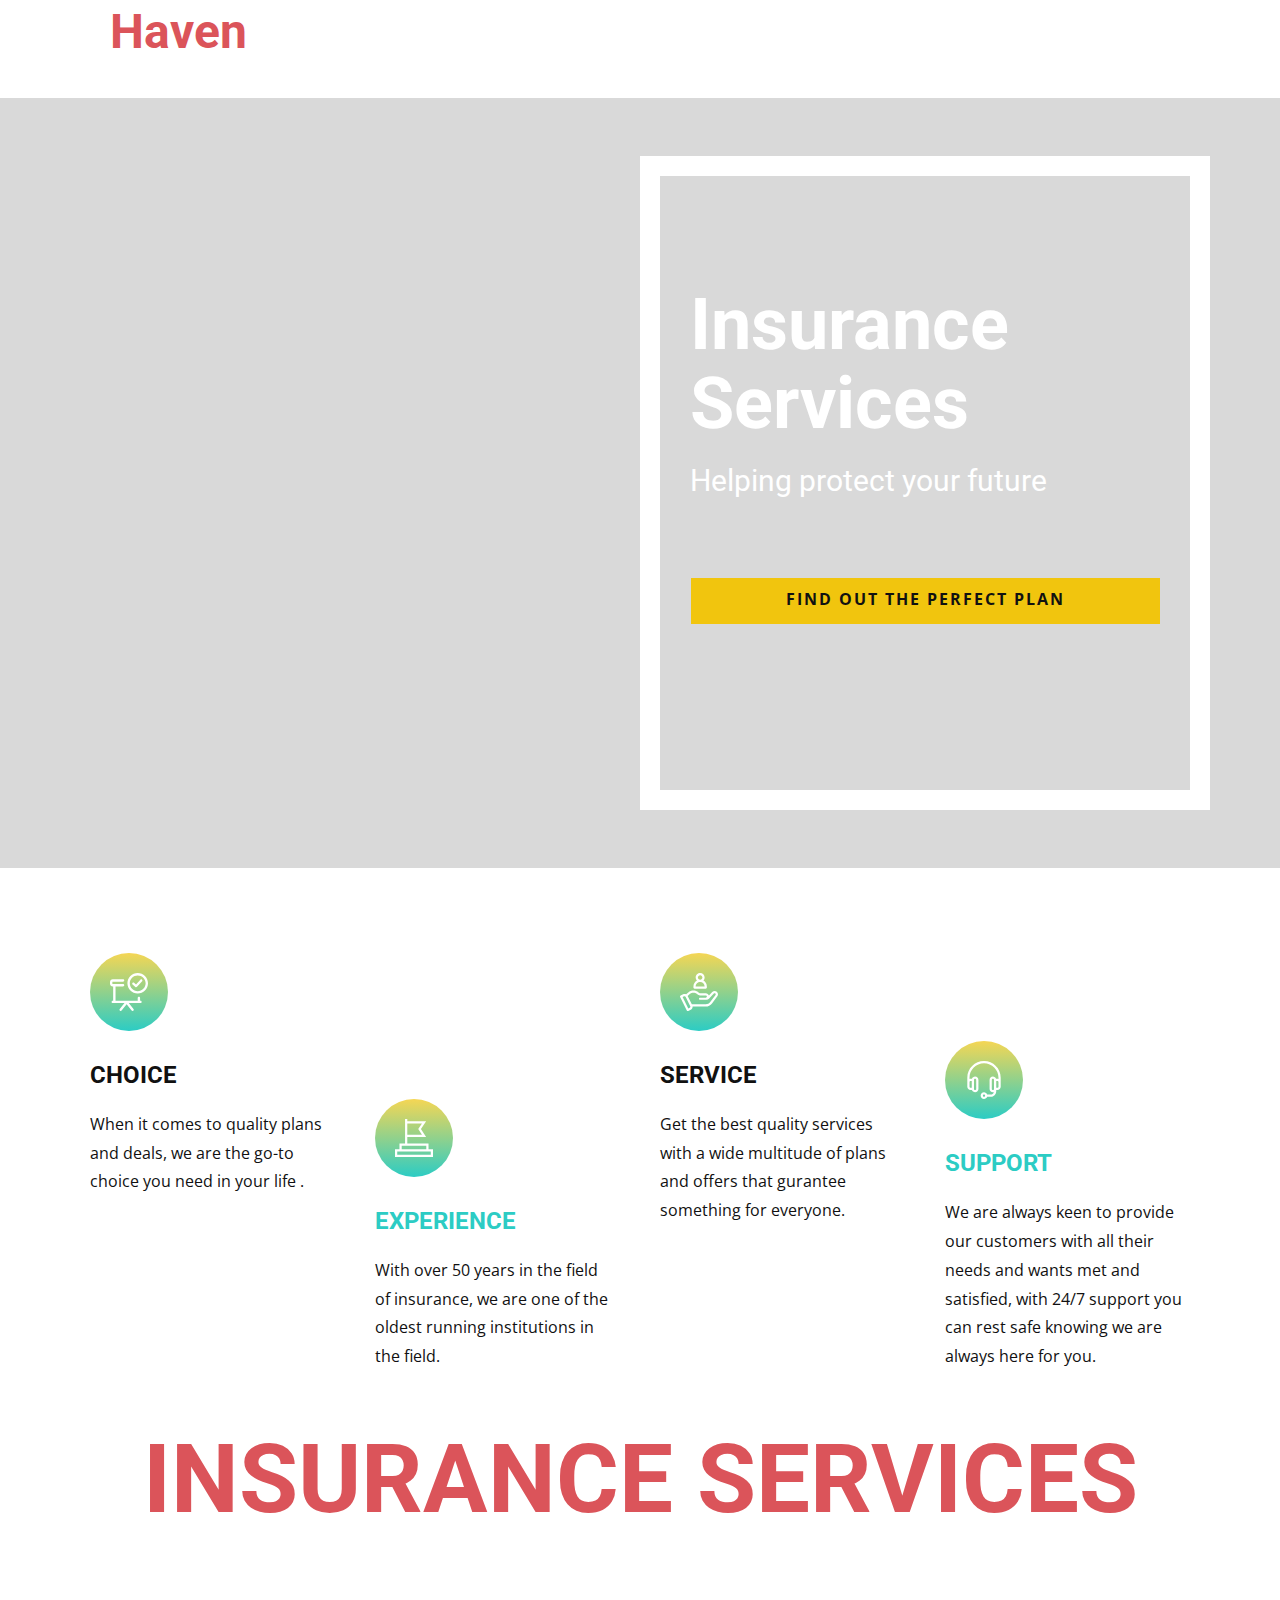
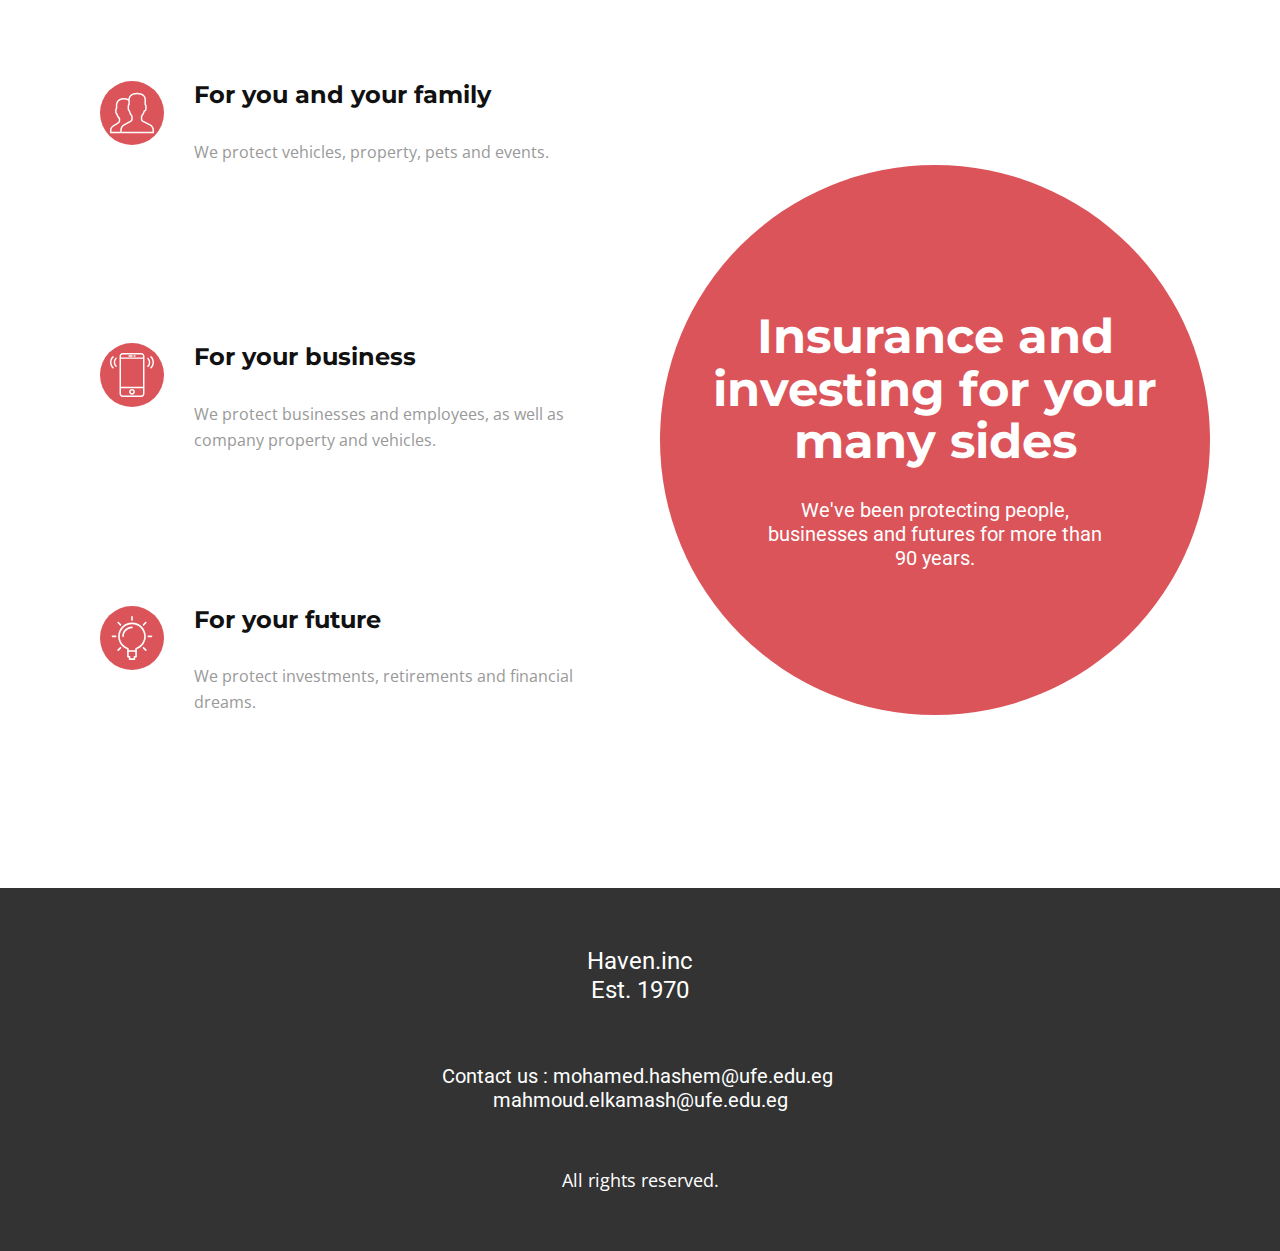
==== Home.html @ 9ac9e23a "Add files via upload" ====
<!DOCTYPE html>
<html style="font-size: 16px;">
  <head>
    <meta name="viewport" content="width=device-width, initial-scale=1.0">
    <meta charset="utf-8">
    <meta name="keywords" content="Insurance Services, Insurance Services, Insurance and investing for your many sides">
    <meta name="description" content="">
    <meta name="page_type" content="np-template-header-footer-from-plugin">
    <title>Home</title>
    <link rel="stylesheet" href="nicepage.css" media="screen">
<link rel="stylesheet" href="Home.css" media="screen">
    <script class="u-script" type="text/javascript" src="jquery.js" defer=""></script>
    <script class="u-script" type="text/javascript" src="nicepage.js" defer=""></script>
    <meta name="generator" content="Nicepage 3.14.0, nicepage.com">
    <link id="u-theme-google-font" rel="stylesheet" href="https://fonts.googleapis.com/css?family=Roboto:100,100i,300,300i,400,400i,500,500i,700,700i,900,900i|Open+Sans:300,300i,400,400i,600,600i,700,700i,800,800i">
    <link id="u-page-google-font" rel="stylesheet" href="https://fonts.googleapis.com/css?family=Montserrat:100,100i,200,200i,300,300i,400,400i,500,500i,600,600i,700,700i,800,800i,900,900i">
    
    
    
    
    <script type="application/ld+json">{
		"@context": "http://schema.org",
		"@type": "Organization",
		"name": "",
		"url": "index.html"
}</script>
    <meta property="og:title" content="Home">
    <meta property="og:type" content="website">
    <meta name="theme-color" content="#478ac9">
    <link rel="canonical" href="index.html">
    <meta property="og:url" content="index.html">
  </head>
  <body class="u-body"><header class="u-clearfix u-header u-header" id="sec-f687"><div class="u-clearfix u-sheet u-sheet-1">
        <nav class="u-menu u-menu-dropdown u-offcanvas u-menu-1">
          <div class="menu-collapse" style="font-size: 1rem; letter-spacing: 0px; font-weight: 700;">
            <a class="u-button-style u-custom-border u-custom-border-color u-custom-left-right-menu-spacing u-custom-padding-bottom u-custom-text-color u-custom-top-bottom-menu-spacing u-nav-link u-text-active-palette-1-base u-text-hover-palette-2-base" href="#">
              <svg><use xmlns:xlink="http://www.w3.org/1999/xlink" xlink:href="#menu-hamburger"></use></svg>
              <svg version="1.1" xmlns="http://www.w3.org/2000/svg" xmlns:xlink="http://www.w3.org/1999/xlink"><defs><symbol id="menu-hamburger" viewBox="0 0 16 16" style="width: 16px; height: 16px;"><rect y="1" width="16" height="2"></rect><rect y="7" width="16" height="2"></rect><rect y="13" width="16" height="2"></rect>
</symbol>
</defs></svg>
            </a>
          </div>
          <div class="u-custom-menu u-nav-container">
            <ul class="u-nav u-spacing-20 u-unstyled u-nav-1"><li class="u-nav-item"><a class="u-button-style u-nav-link u-text-active-palette-1-base u-text-grey-90 u-text-hover-palette-2-base" href="Home.html" style="padding: 10px;">Home</a>
</li></ul>
          </div>
          <div class="u-custom-menu u-nav-container-collapse">
            <div class="u-black u-container-style u-inner-container-layout u-opacity u-opacity-95 u-sidenav">
              <div class="u-sidenav-overflow">
                <div class="u-menu-close"></div>
                <ul class="u-align-center u-nav u-popupmenu-items u-unstyled u-nav-2"><li class="u-nav-item"><a class="u-button-style u-nav-link" href="Home.html" style="padding: 10px;">Home</a>
</li></ul>
              </div>
            </div>
            <div class="u-black u-menu-overlay u-opacity u-opacity-70"></div>
          </div>
        </nav>
        <h1 class="u-text u-text-palette-2-base u-text-1">Haven</h1>
      </div></header>
    <section class="u-align-center-md u-align-center-sm u-align-center-xs u-align-right-lg u-align-right-xl u-clearfix u-image u-shading u-section-1" id="carousel_b13b" data-image-width="2250" data-image-height="1500">
      <div class="u-clearfix u-sheet u-valign-middle-lg u-valign-middle-md u-valign-middle-sm u-valign-middle-xl u-sheet-1">
        <div class="u-border-20 u-border-white u-container-style u-expanded-width-xs u-group u-shape-rectangle u-group-1">
          <div class="u-container-layout u-container-layout-1">
            <h2 class="u-text u-text-body-alt-color u-text-1">Insurance Services</h2>
            <h5 class="u-text u-text-2">Helping protect your future</h5>
            <a href="Home.html#carousel_4e29" data-page-id="41282753" class="u-btn u-button-style u-palette-3-base u-btn-1">find out the perfect plan</a>
          </div>
        </div>
      </div>
    </section>
    <section class="u-align-center u-clearfix u-white u-section-2" id="carousel_25c2">
      <div class="u-clearfix u-sheet u-valign-middle-sm u-valign-middle-xs u-valign-top-lg u-valign-top-md u-sheet-1">
        <div class="u-clearfix u-expanded-width u-gutter-0 u-layout-wrap u-layout-wrap-1">
          <div class="u-gutter-0 u-layout">
            <div class="u-layout-row">
              <div class="u-align-left u-container-style u-layout-cell u-shape-rectangle u-size-15 u-size-30-md u-layout-cell-1">
                <div class="u-container-layout u-valign-top u-container-layout-1"><span class="u-gradient u-icon u-icon-circle u-spacing-20 u-icon-1"><svg class="u-svg-link" preserveAspectRatio="xMidYMin slice" viewBox="0 0 24 24" style=""><use xmlns:xlink="http://www.w3.org/1999/xlink" xlink:href="#svg-8c16"></use></svg><svg class="u-svg-content" viewBox="0 0 24 24" id="svg-8c16"><g><path d="m17.5 13c-3.584 0-6.5-2.916-6.5-6.5s2.916-6.5 6.5-6.5 6.5 2.916 6.5 6.5-2.916 6.5-6.5 6.5zm0-11.5c-2.757 0-5 2.243-5 5s2.243 5 5 5 5-2.243 5-5-2.243-5-5-5z"></path>
</g><g><path d="m16.5 9c-.173 0-.347-.06-.488-.181l-1.75-1.5c-.314-.27-.351-.743-.081-1.058.269-.314.742-.352 1.058-.081l1.203 1.031 2.758-2.971c.282-.304.756-.321 1.06-.04.304.282.321.757.04 1.06l-3.25 3.5c-.148.159-.349.24-.55.24z"></path>
</g><g><path d="m8.25 8.5h-6.5c-.965 0-1.75-.785-1.75-1.75v-1c0-.965.785-1.75 1.75-1.75h6.5c.414 0 .75.336.75.75s-.336.75-.75.75h-6.5c-.136 0-.25.114-.25.25v1c0 .136.114.25.25.25h6.5c.414 0 .75.336.75.75s-.336.75-.75.75z"></path>
</g><g><path d="m19.25 19h-17.5c-.414 0-.75-.336-.75-.75s.336-.75.75-.75h17.5c.414 0 .75.336.75.75s-.336.75-.75.75z"></path>
</g><g><path d="m14.25 24c-.222 0-.441-.098-.589-.285l-3.161-4.005-3.161 4.004c-.258.325-.729.381-1.054.124s-.38-.729-.124-1.054l3.75-4.75c.285-.36.893-.36 1.178 0l3.75 4.75c.256.325.201.797-.124 1.054-.138.109-.302.162-.465.162z"></path>
</g><g><path d="m2.75 19c-.414 0-.75-.336-.75-.75v-10.5c0-.414.336-.75.75-.75s.75.336.75.75v10.5c0 .414-.336.75-.75.75z"></path>
</g><g><path d="m18.25 19c-.414 0-.75-.336-.75-.75v-2.5c0-.414.336-.75.75-.75s.75.336.75.75v2.5c0 .414-.336.75-.75.75z"></path>
</g></svg></span>
                  <h3 class="u-text u-text-1">Choice</h3>
                  <p class="u-text u-text-2">When it comes to quality plans and deals, we are the go-to choice you need in your life<span style="font-weight: 700;">
                      <span style="font-weight: 400;"></span>
                    </span>.
                  </p>
                </div>
              </div>
              <div class="u-align-left u-container-style u-layout-cell u-shape-rectangle u-size-15 u-size-30-md u-layout-cell-2">
                <div class="u-container-layout u-valign-bottom-lg u-valign-bottom-md u-valign-bottom-xl u-valign-middle-sm u-valign-middle-xs u-container-layout-2"><span class="u-gradient u-icon u-icon-circle u-spacing-20 u-icon-2"><svg class="u-svg-link" preserveAspectRatio="xMidYMin slice" viewBox="0 0 510 510" style=""><use xmlns:xlink="http://www.w3.org/1999/xlink" xlink:href="#svg-8a8c"></use></svg><svg class="u-svg-content" viewBox="0 0 510 510" id="svg-8a8c"><path d="m450 405v-75h-285v-90h253.027l-70-105 70-105h-253.027v-30h-30v30 210 90h-75v75h-60v105h510v-105zm-88.027-345-50 75 50 75h-196.973v-150zm-271.973 300h330v45h-330zm390 120h-450v-45h30 390 30z"></path></svg></span>
                  <h3 class="u-text u-text-palette-4-base u-text-3">Experience</h3>
                  <p class="u-text u-text-4">With over 50 years in the field of insurance, we are one of the oldest running institutions in the field.&nbsp;</p>
                </div>
              </div>
              <div class="u-align-left u-container-style u-layout-cell u-shape-rectangle u-size-15 u-size-30-md u-layout-cell-3">
                <div class="u-container-layout u-valign-bottom-md u-valign-middle-sm u-valign-middle-xs u-valign-top-lg u-valign-top-xl u-container-layout-3"><span class="u-gradient u-icon u-icon-circle u-spacing-20 u-icon-3"><svg class="u-svg-link" preserveAspectRatio="xMidYMin slice" viewBox="0 0 512 512" style=""><use xmlns:xlink="http://www.w3.org/1999/xlink" xlink:href="#svg-f054"></use></svg><svg class="u-svg-content" viewBox="0 0 512 512" x="0px" y="0px" id="svg-f054" style="enable-background:new 0 0 512 512;"><g><g><path d="M495.984,252.588c-17.119-14.109-44.177-15.319-61.936,3.74l-44.087,47.327c-5.7-18.319-22.809-31.658-42.977-31.658    h-78.675c-5.97,0-7.969-2.28-18.339-10.269c-39.538-34.468-98.924-34.358-138.342,0.33l-28.918,25.458    c-12.999-6.88-28.178-7.05-41.248-0.52L8.294,303.575c-7.41,3.71-10.409,12.719-6.71,20.129l89.995,179.989    c3.71,7.41,12.719,10.409,20.129,6.71l33.168-16.589c16.349-8.169,25.448-24.849,24.858-41.827h177.249    c32.868,0,64.276-15.699,83.995-41.997l72.006-96.014C516.953,295.366,514.743,268.077,495.984,252.588z M131.456,466.985    l-19.749,9.879L35.122,323.704l19.759-9.879c7.41-3.7,16.409-0.71,20.119,6.71l63.166,126.332    C141.866,454.276,138.866,463.275,131.456,466.985z M478.985,295.976L406.98,391.99c-14.089,18.789-36.518,29.998-59.996,29.998    H159.265l-56.207-112.423l28.388-24.988c28.248-24.849,70.846-24.849,99.094,0c16.639,14.649,26.988,17.419,37.768,17.419h78.675    c8.27,0,14.999,6.73,14.999,14.999s-6.73,14.999-14.999,14.999h-76.605c-8.28,0-14.999,6.72-14.999,14.999    s6.72,14.999,14.999,14.999h86.655c12.449,0,24.449-5.22,32.928-14.329l66.036-70.886c6.04-6.48,15.299-5.94,20.979-0.97    C482.915,281.006,483.556,289.896,478.985,295.976z"></path>
</g>
</g><g><g><path d="M315.385,102.367c10.269-10.769,16.599-25.328,16.599-41.358c0-33.018-26.678-60.996-59.996-60.996    c-33.068,0-60.996,27.928-60.996,60.996c0,15.539,6.09,30.208,17.149,41.478c-27.428,15.379-47.147,44.897-47.147,79.515v14.999    c0,8.279,6.72,14.999,14.999,14.999h150.991c8.279,0,14.999-6.72,14.999-14.999v-14.999    C361.982,148.064,343.315,118.086,315.385,102.367z M271.988,30.012c16.259,0,29.998,14.199,29.998,30.998    c0,16.539-13.459,29.998-29.998,29.998c-16.799,0-30.998-13.739-30.998-29.998C240.99,44.501,255.479,30.012,271.988,30.012z     M210.992,182.002c0-33.068,27.928-60.996,60.996-60.996c33.078,0,59.996,27.358,59.996,60.996H210.992z"></path>
</g>
</g></svg></span>
                  <h3 class="u-text u-text-5">Service</h3>
                  <p class="u-text u-text-6">Get the best quality services with a wide multitude of plans and offers that gurantee something for everyone.</p>
                </div>
              </div>
              <div class="u-align-left u-container-style u-layout-cell u-shape-rectangle u-size-15 u-size-30-md u-layout-cell-4">
                <div class="u-container-layout u-valign-bottom-lg u-valign-bottom-xl u-valign-middle-sm u-valign-middle-xs u-valign-top-md u-container-layout-4"><span class="u-gradient u-icon u-icon-circle u-spacing-20 u-icon-4"><svg class="u-svg-link" preserveAspectRatio="xMidYMin slice" viewBox="0 0 512 512" style=""><use xmlns:xlink="http://www.w3.org/1999/xlink" xlink:href="#svg-d463"></use></svg><svg class="u-svg-content" viewBox="0 0 512 512" x="0px" y="0px" id="svg-d463" style="enable-background:new 0 0 512 512;"><g><g><path d="M256,0C131.935,0,31,100.935,31,225c0,13.749,0,120.108,0,122c0,24.813,20.187,45,45,45h17.58    c6.192,17.458,22.865,30,42.42,30c24.813,0,45-20.187,45-45V255c0-24.813-20.187-45-45-45c-19.555,0-36.228,12.542-42.42,30H76    c-5.259,0-10.305,0.915-15,2.58V225c0-107.523,87.477-195,195-195s195,87.477,195,195v17.58c-4.695-1.665-9.741-2.58-15-2.58    h-17.58c-6.192-17.458-22.865-30-42.42-30c-24.813,0-45,20.187-45,45v122c0,24.813,20.187,45,45,45    c4.541,0,8.925-0.682,13.061-1.939C383.45,438.523,366.272,452,346,452h-47.58c-6.192-17.458-22.865-30-42.42-30    c-24.813,0-45,20.187-45,45s20.187,45,45,45c19.555,0,36.228-12.542,42.42-30H346c41.355,0,75-33.645,75-75v-15h15    c24.813,0,45-20.187,45-45c0-1.864,0-108.262,0-122C481,100.935,380.065,0,256,0z M121,255c0-8.271,6.729-15,15-15s15,6.729,15,15    v122c0,8.271-6.729,15-15,15s-15-6.729-15-15V255z M76,270h15v92H76c-8.271,0-15-6.729-15-15v-62C61,276.729,67.729,270,76,270z     M256,482c-8.271,0-15-6.729-15-15s6.729-15,15-15s15,6.729,15,15S264.271,482,256,482z M391,377c0,8.271-6.729,15-15,15    s-15-6.729-15-15V255c0-8.271,6.729-15,15-15s15,6.729,15,15V377z M451,347c0,8.271-6.729,15-15,15h-15v-92h15    c8.271,0,15,6.729,15,15V347z"></path>
</g>
</g></svg></span>
                  <h3 class="u-text u-text-palette-4-base u-text-7">Support</h3>
                  <p class="u-text u-text-8">We are always keen to provide our customers with all their needs and wants met and satisfied, with 24/7 support you can rest safe knowing we are always here for you.</p>
                </div>
              </div>
            </div>
          </div>
        </div>
        <h1 class="u-align-left-sm u-align-left-xs u-text u-text-palette-2-base u-text-9">Insurance Services</h1>
      </div>
    </section>
    <section class="u-align-center-md u-align-center-sm u-align-center-xl u-align-center-xs u-align-left-lg u-clearfix u-section-3" id="carousel_4e29">
      <div class="u-clearfix u-sheet u-sheet-1">
        <div class="u-list u-list-1">
          <div class="u-repeater u-repeater-1">
            <div class="u-align-left u-container-style u-list-item u-repeater-item">
              <div class="u-container-layout u-similar-container u-container-layout-1"><span class="u-icon u-icon-circle u-palette-2-base u-spacing-10 u-icon-1"><svg class="u-svg-link" preserveAspectRatio="xMidYMin slice" viewBox="0 0 60 60" style=""><use xmlns:xlink="http://www.w3.org/1999/xlink" xlink:href="#svg-6a51"></use></svg><svg class="u-svg-content" viewBox="0 0 60 60" x="0px" y="0px" id="svg-6a51" style="enable-background:new 0 0 60 60;"><path d="M55.014,45.389l-9.553-4.776C44.56,40.162,44,39.256,44,38.248v-3.381c0.229-0.28,0.47-0.599,0.719-0.951
	c1.239-1.75,2.232-3.698,2.954-5.799C49.084,27.47,50,26.075,50,24.5v-4c0-0.963-0.36-1.896-1-2.625v-5.319
	c0.056-0.55,0.276-3.824-2.092-6.525C44.854,3.688,41.521,2.5,37,2.5s-7.854,1.188-9.908,3.53c-1.435,1.637-1.918,3.481-2.064,4.805
	C23.314,9.949,21.294,9.5,19,9.5c-10.389,0-10.994,8.855-11,9v4.579c-0.648,0.706-1,1.521-1,2.33v3.454
	c0,1.079,0.483,2.085,1.311,2.765c0.825,3.11,2.854,5.46,3.644,6.285v2.743c0,0.787-0.428,1.509-1.171,1.915l-6.653,4.173
	C1.583,48.134,0,50.801,0,53.703V57.5h14h2h44v-4.043C60,50.019,58.089,46.927,55.014,45.389z M14,53.262V55.5H2v-1.797
	c0-2.17,1.184-4.164,3.141-5.233l6.652-4.173c1.333-0.727,2.161-2.121,2.161-3.641v-3.591l-0.318-0.297
	c-0.026-0.024-2.683-2.534-3.468-5.955l-0.091-0.396l-0.342-0.22C9.275,29.899,9,29.4,9,28.863v-3.454
	c0-0.36,0.245-0.788,0.671-1.174L10,23.938l-0.002-5.38C10.016,18.271,10.537,11.5,19,11.5c2.393,0,4.408,0.553,6,1.644v4.731
	c-0.64,0.729-1,1.662-1,2.625v4c0,0.304,0.035,0.603,0.101,0.893c0.027,0.116,0.081,0.222,0.118,0.334
	c0.055,0.168,0.099,0.341,0.176,0.5c0.001,0.002,0.002,0.003,0.003,0.005c0.256,0.528,0.629,1,1.099,1.377
	c0.005,0.019,0.011,0.036,0.016,0.054c0.06,0.229,0.123,0.457,0.191,0.68l0.081,0.261c0.014,0.046,0.031,0.093,0.046,0.139
	c0.035,0.108,0.069,0.215,0.105,0.321c0.06,0.175,0.123,0.356,0.196,0.553c0.031,0.082,0.065,0.156,0.097,0.237
	c0.082,0.209,0.164,0.411,0.25,0.611c0.021,0.048,0.039,0.1,0.06,0.147l0.056,0.126c0.026,0.058,0.053,0.11,0.079,0.167
	c0.098,0.214,0.194,0.421,0.294,0.621c0.016,0.032,0.031,0.067,0.047,0.099c0.063,0.125,0.126,0.243,0.189,0.363
	c0.108,0.206,0.214,0.4,0.32,0.588c0.052,0.092,0.103,0.182,0.154,0.269c0.144,0.246,0.281,0.472,0.414,0.682
	c0.029,0.045,0.057,0.092,0.085,0.135c0.242,0.375,0.452,0.679,0.626,0.916c0.046,0.063,0.086,0.117,0.125,0.17
	c0.022,0.029,0.052,0.071,0.071,0.097v3.309c0,0.968-0.528,1.856-1.377,2.32l-2.646,1.443l-0.461-0.041l-0.188,0.395l-5.626,3.069
	C15.801,46.924,14,49.958,14,53.262z M58,55.5H16v-2.238c0-2.571,1.402-4.934,3.659-6.164l8.921-4.866
	C30.073,41.417,31,39.854,31,38.155v-4.018v-0.001l-0.194-0.232l-0.038-0.045c-0.002-0.003-0.064-0.078-0.165-0.21
	c-0.006-0.008-0.012-0.016-0.019-0.024c-0.053-0.069-0.115-0.152-0.186-0.251c-0.001-0.002-0.002-0.003-0.003-0.005
	c-0.149-0.207-0.336-0.476-0.544-0.8c-0.005-0.007-0.009-0.015-0.014-0.022c-0.098-0.153-0.202-0.32-0.308-0.497
	c-0.008-0.013-0.016-0.026-0.024-0.04c-0.226-0.379-0.466-0.808-0.705-1.283c0,0-0.001-0.001-0.001-0.002
	c-0.127-0.255-0.254-0.523-0.378-0.802l0,0c-0.017-0.039-0.035-0.077-0.052-0.116h0c-0.055-0.125-0.11-0.256-0.166-0.391
	c-0.02-0.049-0.04-0.1-0.06-0.15c-0.052-0.131-0.105-0.263-0.161-0.414c-0.102-0.272-0.198-0.556-0.29-0.849l-0.055-0.178
	c-0.006-0.02-0.013-0.04-0.019-0.061c-0.094-0.316-0.184-0.639-0.26-0.971l-0.091-0.396l-0.341-0.22
	C26.346,25.803,26,25.176,26,24.5v-4c0-0.561,0.238-1.084,0.67-1.475L27,18.728V12.5v-0.354l-0.027-0.021
	c-0.034-0.722,0.009-2.935,1.623-4.776C30.253,5.458,33.081,4.5,37,4.5c3.905,0,6.727,0.951,8.386,2.828
	c1.947,2.201,1.625,5.017,1.623,5.041L47,18.728l0.33,0.298C47.762,19.416,48,19.939,48,20.5v4c0,0.873-0.572,1.637-1.422,1.899
	l-0.498,0.153l-0.16,0.495c-0.669,2.081-1.622,4.003-2.834,5.713c-0.297,0.421-0.586,0.794-0.837,1.079L42,34.123v4.125
	c0,1.77,0.983,3.361,2.566,4.153l9.553,4.776C56.513,48.374,58,50.78,58,53.457V55.5z"></path></svg></span>
                <h5 class="u-custom-font u-font-montserrat u-text u-text-1">For you and your family</h5>
                <p class="u-text u-text-grey-40 u-text-2">We protect vehicles, property, pets and events.<br>
                </p>
              </div>
            </div>
            <div class="u-align-left u-container-style u-list-item u-repeater-item">
              <div class="u-container-layout u-similar-container u-container-layout-2"><span class="u-icon u-icon-circle u-palette-2-base u-spacing-10 u-icon-2"><svg class="u-svg-link" preserveAspectRatio="xMidYMin slice" viewBox="0 0 60 60" style=""><use xmlns:xlink="http://www.w3.org/1999/xlink" xlink:href="#svg-c8a6"></use></svg><svg class="u-svg-content" viewBox="0 0 60 60" x="0px" y="0px" id="svg-c8a6" style="enable-background:new 0 0 60 60;"><g><path d="M42.595,0H17.405C14.977,0,13,1.977,13,4.405v51.189C13,58.023,14.977,60,17.405,60h25.189C45.023,60,47,58.023,47,55.595
		V4.405C47,1.977,45.023,0,42.595,0z M15,8h30v38H15V8z M17.405,2h25.189C43.921,2,45,3.079,45,4.405V6H15V4.405
		C15,3.079,16.079,2,17.405,2z M42.595,58H17.405C16.079,58,15,56.921,15,55.595V48h30v7.595C45,56.921,43.921,58,42.595,58z"></path><path d="M30,49c-2.206,0-4,1.794-4,4s1.794,4,4,4s4-1.794,4-4S32.206,49,30,49z M30,55c-1.103,0-2-0.897-2-2s0.897-2,2-2
		s2,0.897,2,2S31.103,55,30,55z"></path><path d="M26,5h4c0.553,0,1-0.447,1-1s-0.447-1-1-1h-4c-0.553,0-1,0.447-1,1S25.447,5,26,5z"></path><path d="M33,5h1c0.553,0,1-0.447,1-1s-0.447-1-1-1h-1c-0.553,0-1,0.447-1,1S32.447,5,33,5z"></path><path d="M56.612,4.569c-0.391-0.391-1.023-0.391-1.414,0s-0.391,1.023,0,1.414c3.736,3.736,3.736,9.815,0,13.552
		c-0.391,0.391-0.391,1.023,0,1.414c0.195,0.195,0.451,0.293,0.707,0.293s0.512-0.098,0.707-0.293
		C61.128,16.434,61.128,9.085,56.612,4.569z"></path><path d="M52.401,6.845c-0.391-0.391-1.023-0.391-1.414,0s-0.391,1.023,0,1.414c1.237,1.237,1.918,2.885,1.918,4.639
		s-0.681,3.401-1.918,4.638c-0.391,0.391-0.391,1.023,0,1.414c0.195,0.195,0.451,0.293,0.707,0.293s0.512-0.098,0.707-0.293
		c1.615-1.614,2.504-3.764,2.504-6.052S54.017,8.459,52.401,6.845z"></path><path d="M4.802,5.983c0.391-0.391,0.391-1.023,0-1.414s-1.023-0.391-1.414,0c-4.516,4.516-4.516,11.864,0,16.38
		c0.195,0.195,0.451,0.293,0.707,0.293s0.512-0.098,0.707-0.293c0.391-0.391,0.391-1.023,0-1.414
		C1.065,15.799,1.065,9.72,4.802,5.983z"></path><path d="M9.013,6.569c-0.391-0.391-1.023-0.391-1.414,0c-1.615,1.614-2.504,3.764-2.504,6.052s0.889,4.438,2.504,6.053
		c0.195,0.195,0.451,0.293,0.707,0.293s0.512-0.098,0.707-0.293c0.391-0.391,0.391-1.023,0-1.414
		c-1.237-1.237-1.918-2.885-1.918-4.639S7.775,9.22,9.013,7.983C9.403,7.593,9.403,6.96,9.013,6.569z"></path>
</g></svg></span>
                <h5 class="u-custom-font u-font-montserrat u-text u-text-3">For your business</h5>
                <p class="u-text u-text-grey-40 u-text-4">We protect businesses and employees, as well as company property and vehicles.</p>
              </div>
            </div>
            <div class="u-align-left u-container-style u-list-item u-repeater-item">
              <div class="u-container-layout u-similar-container u-container-layout-3"><span class="u-icon u-icon-circle u-palette-2-base u-spacing-10 u-icon-3"><svg class="u-svg-link" preserveAspectRatio="xMidYMin slice" viewBox="0 0 54 54" style=""><use xmlns:xlink="http://www.w3.org/1999/xlink" xlink:href="#svg-fd51"></use></svg><svg class="u-svg-content" viewBox="0 0 54 54" x="0px" y="0px" id="svg-fd51" style="enable-background:new 0 0 54 54;"><g><path d="M27,8c-9.374,0-17,7.626-17,17c0,7.112,4.391,13.412,11,15.9V50c0,0.553,0.447,1,1,1h1v2c0,0.553,0.447,1,1,1h6
		c0.553,0,1-0.447,1-1v-2h1c0.553,0,1-0.447,1-1v-9.1c6.609-2.488,11-8.788,11-15.9C44,15.626,36.374,8,27,8z M30,49
		c-0.553,0-1,0.447-1,1v2h-4v-2c0-0.553-0.447-1-1-1h-1v-5h8v5H30z M31.688,39.242C31.277,39.377,31,39.761,31,40.192V42h-8v-1.808
		c0-0.432-0.277-0.815-0.688-0.95C16.145,37.214,12,31.49,12,25c0-8.271,6.729-15,15-15s15,6.729,15,15
		C42,31.49,37.855,37.214,31.688,39.242z"></path><path d="M27,6c0.553,0,1-0.447,1-1V1c0-0.553-0.447-1-1-1s-1,0.447-1,1v4C26,5.553,26.447,6,27,6z"></path><path d="M51,24h-4c-0.553,0-1,0.447-1,1s0.447,1,1,1h4c0.553,0,1-0.447,1-1S51.553,24,51,24z"></path><path d="M7,24H3c-0.553,0-1,0.447-1,1s0.447,1,1,1h4c0.553,0,1-0.447,1-1S7.553,24,7,24z"></path><path d="M43.264,7.322l-2.828,2.828c-0.391,0.391-0.391,1.023,0,1.414c0.195,0.195,0.451,0.293,0.707,0.293
		s0.512-0.098,0.707-0.293l2.828-2.828c0.391-0.391,0.391-1.023,0-1.414S43.654,6.932,43.264,7.322z"></path><path d="M12.15,38.436l-2.828,2.828c-0.391,0.391-0.391,1.023,0,1.414c0.195,0.195,0.451,0.293,0.707,0.293
		s0.512-0.098,0.707-0.293l2.828-2.828c0.391-0.391,0.391-1.023,0-1.414S12.541,38.045,12.15,38.436z"></path><path d="M41.85,38.436c-0.391-0.391-1.023-0.391-1.414,0s-0.391,1.023,0,1.414l2.828,2.828c0.195,0.195,0.451,0.293,0.707,0.293
		s0.512-0.098,0.707-0.293c0.391-0.391,0.391-1.023,0-1.414L41.85,38.436z"></path><path d="M12.15,11.564c0.195,0.195,0.451,0.293,0.707,0.293s0.512-0.098,0.707-0.293c0.391-0.391,0.391-1.023,0-1.414l-2.828-2.828
		c-0.391-0.391-1.023-0.391-1.414,0s-0.391,1.023,0,1.414L12.15,11.564z"></path><path d="M27,13c-6.617,0-12,5.383-12,12c0,0.553,0.447,1,1,1s1-0.447,1-1c0-5.514,4.486-10,10-10c0.553,0,1-0.447,1-1
		S27.553,13,27,13z"></path>
</g></svg></span>
                <h5 class="u-custom-font u-font-montserrat u-text u-text-5">For your future</h5>
                <p class="u-text u-text-grey-40 u-text-6">We protect investments, retirements and financial dreams.</p>
              </div>
            </div>
          </div>
        </div>
        <div class="u-align-center u-container-style u-group u-palette-2-base u-shape-circle u-group-1">
          <div class="u-container-layout u-valign-middle u-container-layout-4">
            <h2 class="u-custom-font u-font-montserrat u-text u-text-7">Insurance and investing for your many sides</h2>
            <h5 class="u-text u-text-8">We've been protecting people, businesses and futures for more than 90 years.</h5>
          </div>
        </div>
      </div>
    </section>
    
    
    <footer class="u-align-center u-clearfix u-footer u-grey-80 u-footer" id="sec-20e0"><div class="u-clearfix u-sheet u-sheet-1">
        <h4 class="u-text u-text-1">Haven.inc<br>Est. 1970
        </h4>
        <h5 class="u-text u-text-2">Contact us : mohamed.hashem@ufe.edu.eg&nbsp; mahmoud.elkamash@ufe.edu.eg</h5>
        <p class="u-small-text u-text u-text-variant u-text-3">All rights reserved.</p>
      </div></footer>
    <section class="u-backlink u-clearfix u-grey-80"> 
    </section>
  </body>
</html>
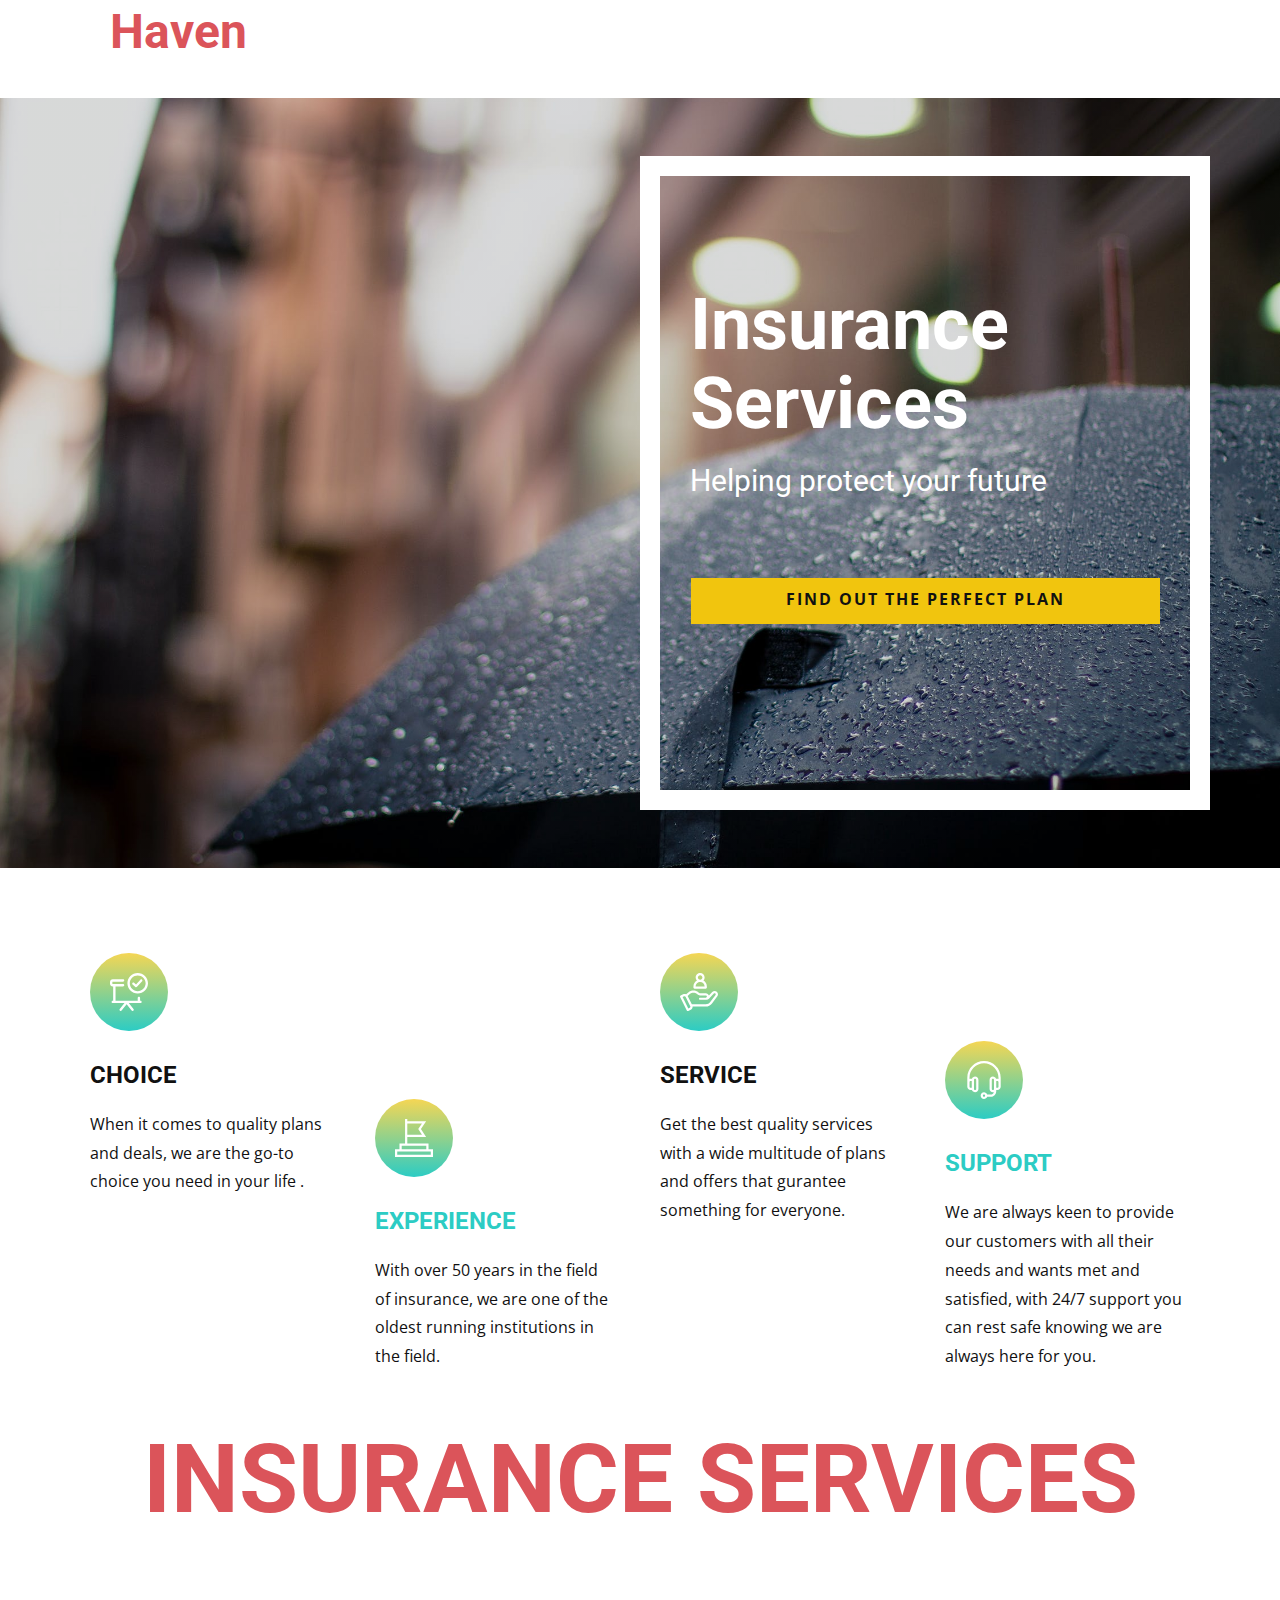
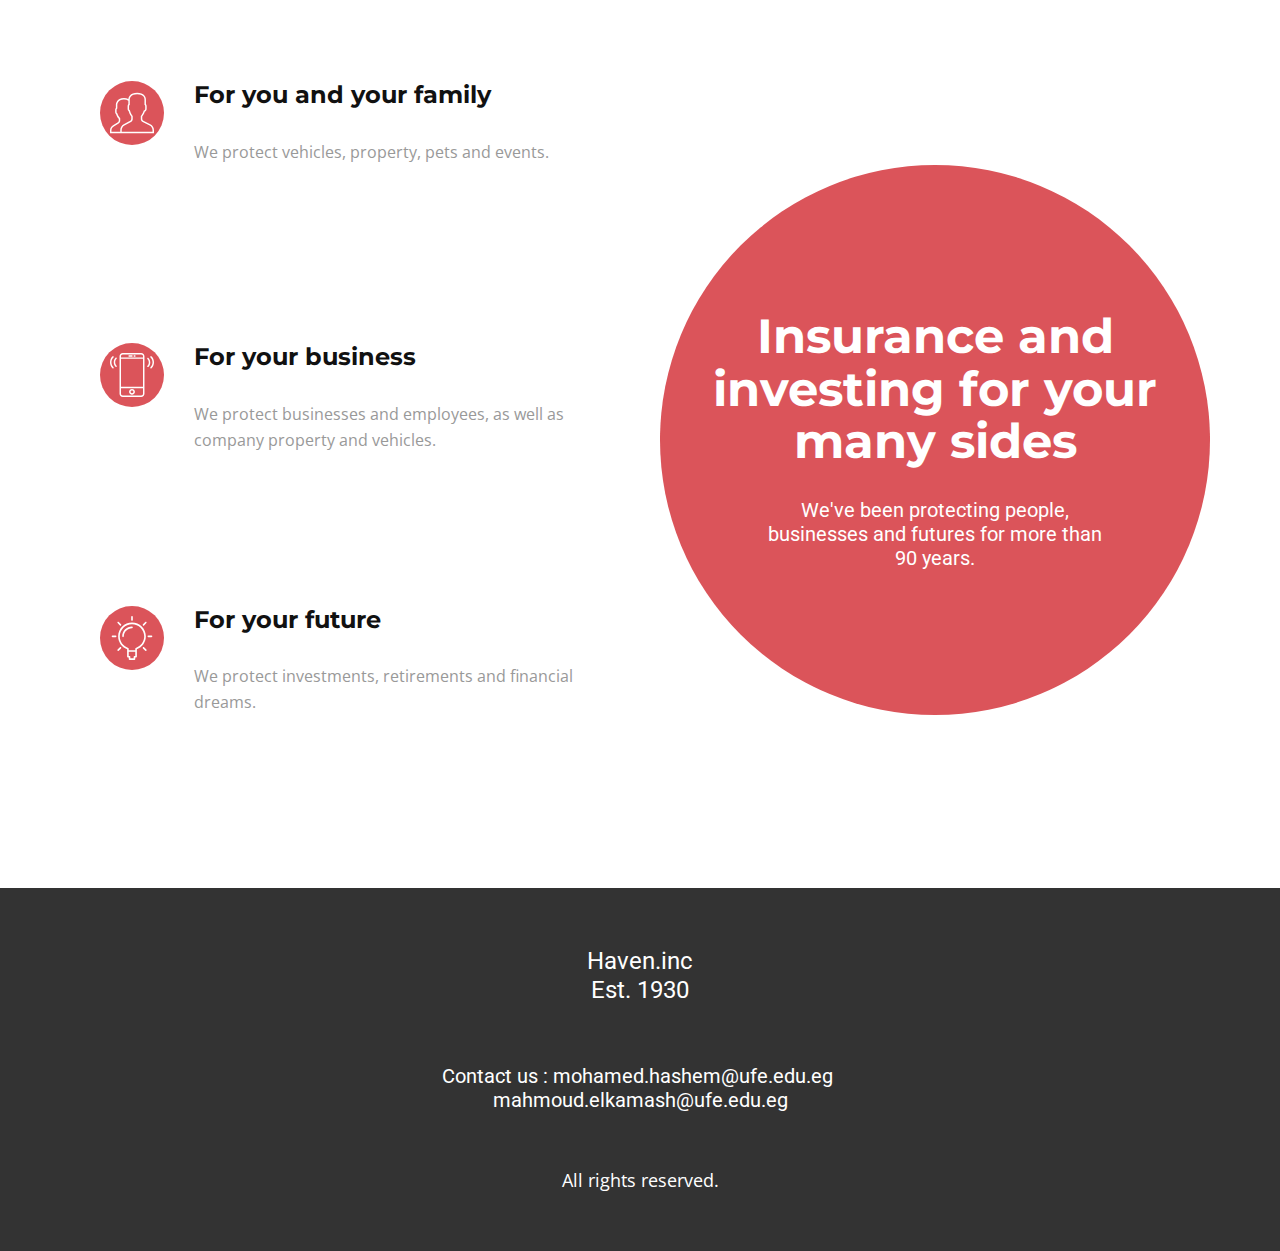
==== commit f2464299: "Update Home.html" ====
--- a/Home.html
+++ b/Home.html
@@ -207,7 +207,7 @@
     
     
     <footer class="u-align-center u-clearfix u-footer u-grey-80 u-footer" id="sec-20e0"><div class="u-clearfix u-sheet u-sheet-1">
-        <h4 class="u-text u-text-1">Haven.inc<br>Est. 1970
+        <h4 class="u-text u-text-1">Haven.inc<br>Est. 1930
         </h4>
         <h5 class="u-text u-text-2">Contact us : mohamed.hashem@ufe.edu.eg&nbsp; mahmoud.elkamash@ufe.edu.eg</h5>
         <p class="u-small-text u-text u-text-variant u-text-3">All rights reserved.</p>
@@ -215,4 +215,4 @@
     <section class="u-backlink u-clearfix u-grey-80"> 
     </section>
   </body>
-</html>+</html>
--- a/Home.css
+++ b/Home.css
@@ -1,5 +1,7 @@
+
+
 .u-section-1 {
-  background-image: linear-gradient(0deg, rgba(0,0,0,0.15), rgba(0,0,0,0.15)), url("images/pexels-photo.jpeg");
+  background-image: linear-gradient(0deg, rgba(0,0,0,0.15), rgba(0,0,0,0.15)), url("pexels-photo.jpeg");
   background-position: 50% 50%;
 }
 
@@ -627,4 +629,4 @@
   .u-section-3 .u-text-8 {
     width: 320px;
   }
-}+}
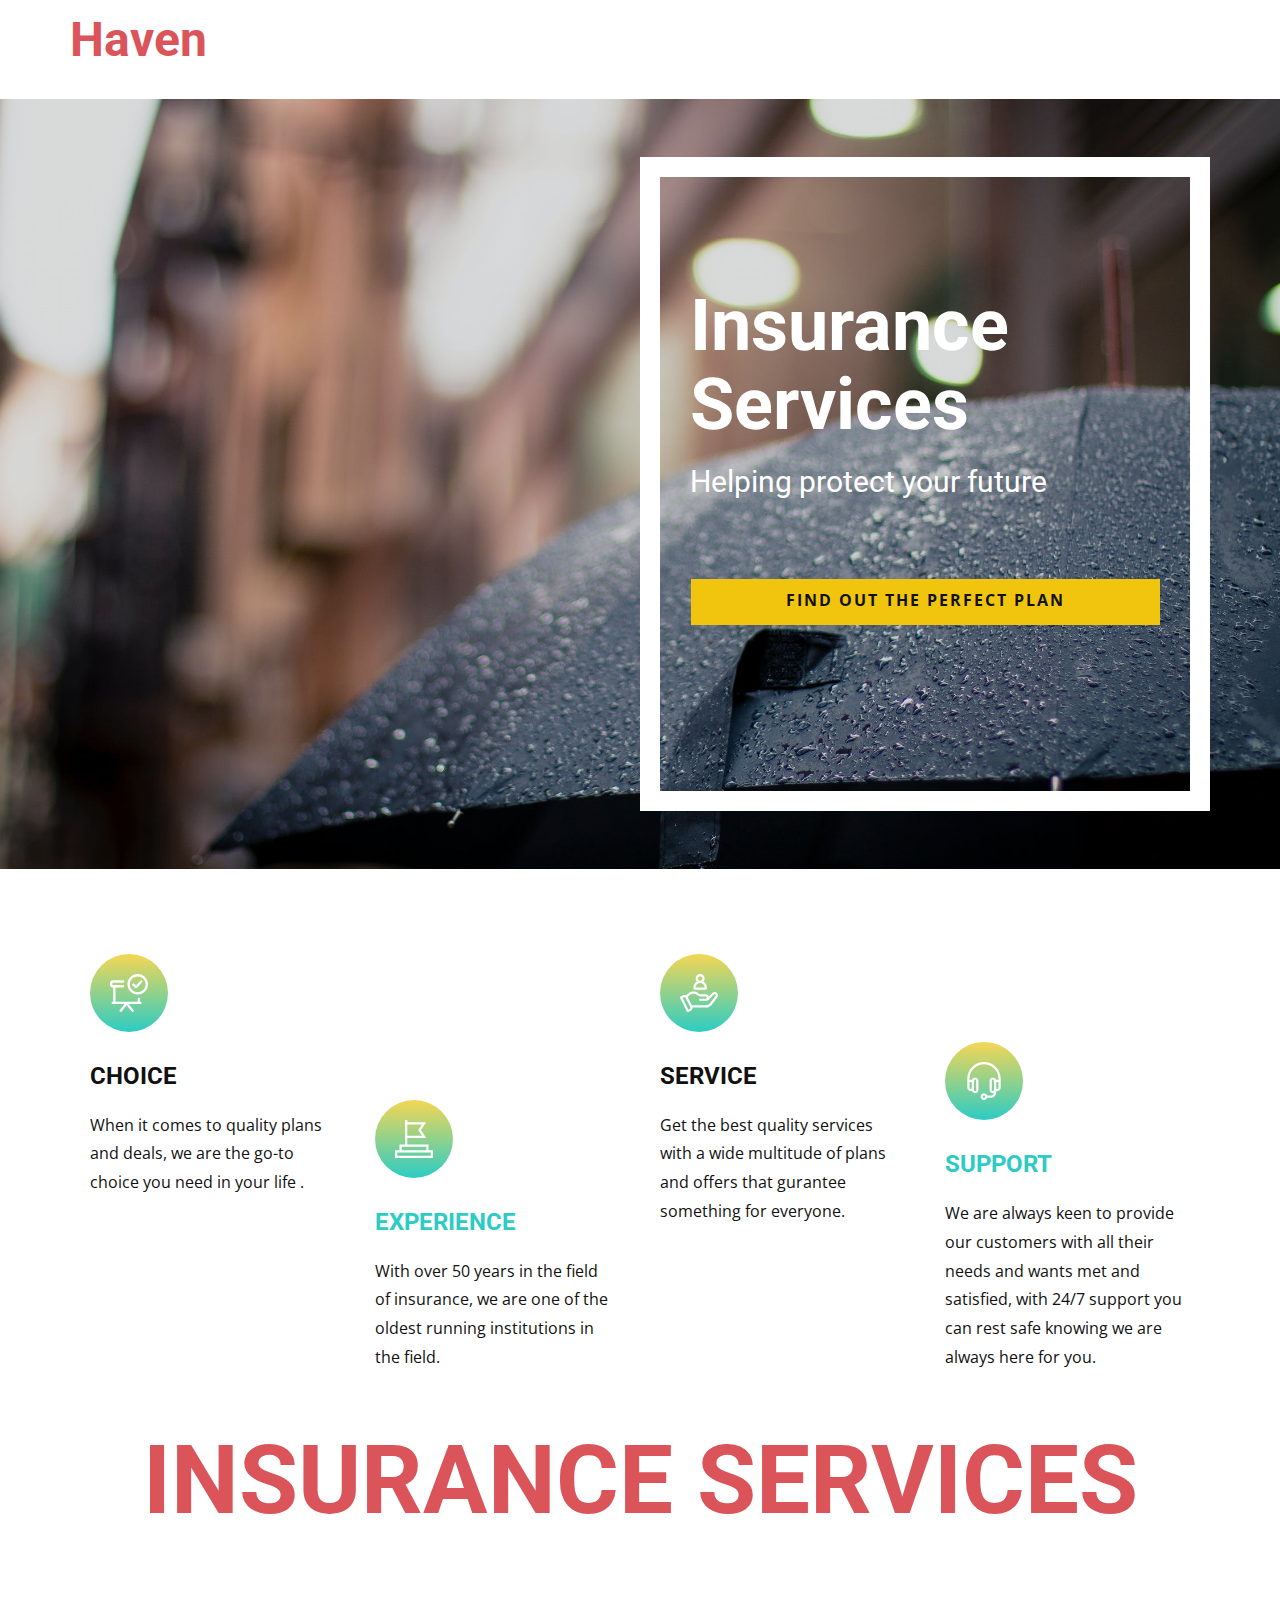
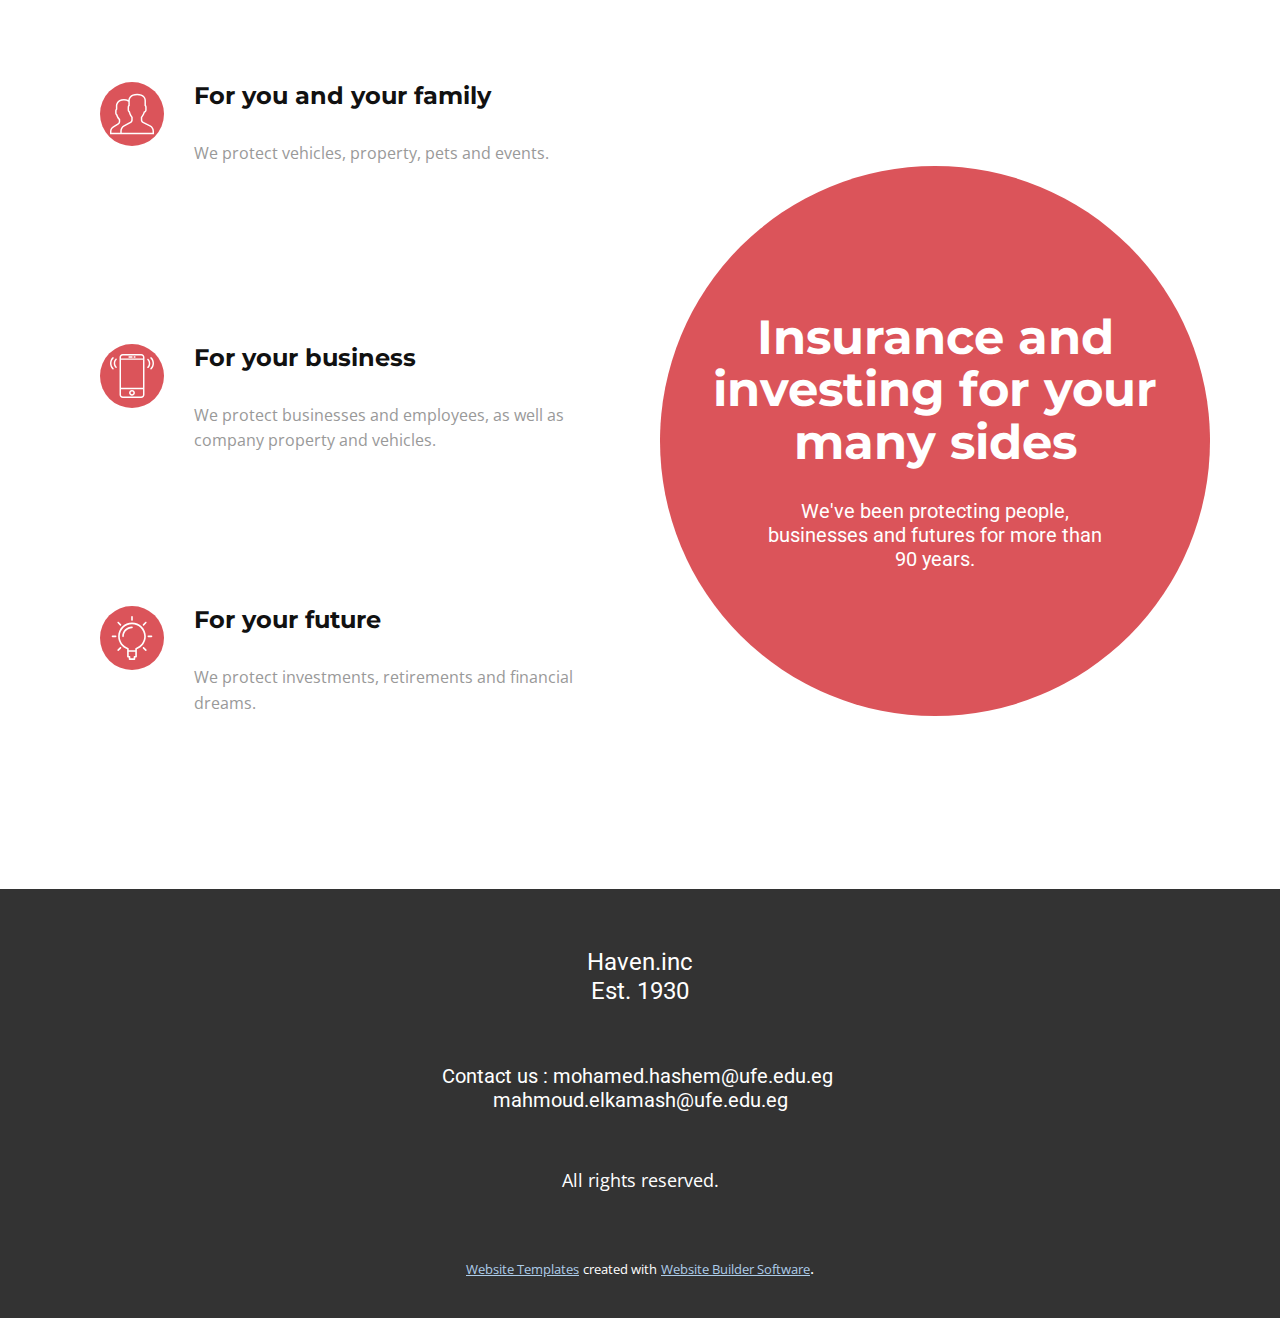
==== commit eab8441e: "Add files via upload" ====
--- a/Home.html
+++ b/Home.html
@@ -11,7 +11,7 @@
 <link rel="stylesheet" href="Home.css" media="screen">
     <script class="u-script" type="text/javascript" src="jquery.js" defer=""></script>
     <script class="u-script" type="text/javascript" src="nicepage.js" defer=""></script>
-    <meta name="generator" content="Nicepage 3.14.0, nicepage.com">
+    <meta name="generator" content="Nicepage 3.16.1, nicepage.com">
     <link id="u-theme-google-font" rel="stylesheet" href="https://fonts.googleapis.com/css?family=Roboto:100,100i,300,300i,400,400i,500,500i,700,700i,900,900i|Open+Sans:300,300i,400,400i,600,600i,700,700i,800,800i">
     <link id="u-page-google-font" rel="stylesheet" href="https://fonts.googleapis.com/css?family=Montserrat:100,100i,200,200i,300,300i,400,400i,500,500i,600,600i,700,700i,800,800i,900,900i">
     
@@ -33,7 +33,7 @@
   <body class="u-body"><header class="u-clearfix u-header u-header" id="sec-f687"><div class="u-clearfix u-sheet u-sheet-1">
         <nav class="u-menu u-menu-dropdown u-offcanvas u-menu-1">
           <div class="menu-collapse" style="font-size: 1rem; letter-spacing: 0px; font-weight: 700;">
-            <a class="u-button-style u-custom-border u-custom-border-color u-custom-left-right-menu-spacing u-custom-padding-bottom u-custom-text-color u-custom-top-bottom-menu-spacing u-nav-link u-text-active-palette-1-base u-text-hover-palette-2-base" href="#">
+            <a class="u-button-style u-custom-border u-custom-border-color u-custom-left-right-menu-spacing u-custom-padding-bottom u-custom-text-color u-custom-text-shadow u-custom-top-bottom-menu-spacing u-nav-link u-text-active-palette-1-base u-text-hover-palette-2-base" href="#">
               <svg><use xmlns:xlink="http://www.w3.org/1999/xlink" xlink:href="#menu-hamburger"></use></svg>
               <svg version="1.1" xmlns="http://www.w3.org/2000/svg" xmlns:xlink="http://www.w3.org/1999/xlink"><defs><symbol id="menu-hamburger" viewBox="0 0 16 16" style="width: 16px; height: 16px;"><rect y="1" width="16" height="2"></rect><rect y="7" width="16" height="2"></rect><rect y="13" width="16" height="2"></rect>
 </symbol>
@@ -42,6 +42,7 @@
           </div>
           <div class="u-custom-menu u-nav-container">
             <ul class="u-nav u-spacing-20 u-unstyled u-nav-1"><li class="u-nav-item"><a class="u-button-style u-nav-link u-text-active-palette-1-base u-text-grey-90 u-text-hover-palette-2-base" href="Home.html" style="padding: 10px;">Home</a>
+</li><li class="u-nav-item"><a class="u-button-style u-nav-link u-text-active-palette-1-base u-text-grey-90 u-text-hover-palette-2-base" href="Log-in-or-Sign-up.html" style="padding: 10px;">Log in/Register</a>
 </li></ul>
           </div>
           <div class="u-custom-menu u-nav-container-collapse">
@@ -49,6 +50,7 @@
               <div class="u-sidenav-overflow">
                 <div class="u-menu-close"></div>
                 <ul class="u-align-center u-nav u-popupmenu-items u-unstyled u-nav-2"><li class="u-nav-item"><a class="u-button-style u-nav-link" href="Home.html" style="padding: 10px;">Home</a>
+</li><li class="u-nav-item"><a class="u-button-style u-nav-link" href="Log-in-or-Sign-up.html" style="padding: 10px;">Log in/Register</a>
 </li></ul>
               </div>
             </div>
@@ -212,7 +214,16 @@
         <h5 class="u-text u-text-2">Contact us : mohamed.hashem@ufe.edu.eg&nbsp; mahmoud.elkamash@ufe.edu.eg</h5>
         <p class="u-small-text u-text u-text-variant u-text-3">All rights reserved.</p>
       </div></footer>
-    <section class="u-backlink u-clearfix u-grey-80"> 
+    <section class="u-backlink u-clearfix u-grey-80">
+      <a class="u-link" href="https://nicepage.com/website-templates" target="_blank">
+        <span>Website Templates</span>
+      </a>
+      <p class="u-text">
+        <span>created with</span>
+      </p>
+      <a class="u-link" href="https://nicepage.com/" target="_blank">
+        <span>Website Builder Software</span>
+      </a>. 
     </section>
   </body>
-</html>
+</html>--- a/nicepage.css
+++ b/nicepage.css
@@ -1,365 +1,361 @@
-/*begin-commonstyles library*//*!
- * froala_editor v3.2.3 (https://www.froala.com/wysiwyg-editor)
- * License https://froala.com/wysiwyg-editor/terms/
- * Copyright 2014-2020 Froala Labs
- */
-
-.fr-clearfix::after {
-  clear: both;
-  display: block;
-  content: "";
-  height: 0; }
-
-.fr-hide-by-clipping {
-  position: absolute;
-  width: 1px;
-  height: 1px;
-  padding: 0;
-  margin: -1px;
-  overflow: hidden;
-  clip: rect(0, 0, 0, 0);
-  border: 0; }
-
-.fr-view img.fr-rounded, .fr-view .fr-img-caption.fr-rounded img {
-  border-radius: 10px;
-  -moz-border-radius: 10px;
-  -webkit-border-radius: 10px;
-  -moz-background-clip: padding;
-  -webkit-background-clip: padding-box;
-  background-clip: padding-box; }
-
-.fr-view img.fr-shadow, .fr-view .fr-img-caption.fr-shadow img {
-  -webkit-box-shadow: 10px 10px 5px 0px #cccccc;
-  -moz-box-shadow: 10px 10px 5px 0px #cccccc;
-  box-shadow: 10px 10px 5px 0px #cccccc; }
-
-.fr-view img.fr-bordered, .fr-view .fr-img-caption.fr-bordered img {
-  border: solid 5px #CCC; }
-
-.fr-view img.fr-bordered {
-  -webkit-box-sizing: content-box;
-  -moz-box-sizing: content-box;
-  box-sizing: content-box; }
-
-.fr-view .fr-img-caption.fr-bordered img {
-  -webkit-box-sizing: border-box;
-  -moz-box-sizing: border-box;
-  box-sizing: border-box; }
-
-.fr-view {
-  word-wrap: break-word; }
-  .fr-view span[style~="color:"] a {
-    color: inherit; }
-  .fr-view strong {
-    font-weight: 700; }
-  .fr-view table {
-    border: none;
-    border-collapse: collapse;
-    empty-cells: show;
-    max-width: 100%; }
-    .fr-view table td {
-      min-width: 5px; }
-    .fr-view table.fr-dashed-borders td, .fr-view table.fr-dashed-borders th {
-      border-style: dashed; }
-    .fr-view table.fr-alternate-rows tbody tr:nth-child(2n) {
-      background: whitesmoke; }
-    .fr-view table td, .fr-view table th {
-      border: 1px solid #DDD; }
-      .fr-view table td:empty, .fr-view table th:empty {
-        height: 20px; }
-      .fr-view table td.fr-highlighted, .fr-view table th.fr-highlighted {
-        border: 1px double red; }
-      .fr-view table td.fr-thick, .fr-view table th.fr-thick {
-        border-width: 2px; }
-    .fr-view table th {
-      background: #ececec; }
-  .fr-view hr {
-    clear: both;
-    user-select: none;
-    -o-user-select: none;
-    -moz-user-select: none;
-    -khtml-user-select: none;
-    -webkit-user-select: none;
-    -ms-user-select: none;
-    break-after: always;
-    page-break-after: always; }
-  .fr-view .fr-file {
-    position: relative; }
-    .fr-view .fr-file::after {
-      position: relative;
-      content: "\1F4CE";
-      font-weight: normal; }
-  .fr-view pre {
-    white-space: pre-wrap;
-    word-wrap: break-word;
-    overflow: visible; }
-/*.fr-view[dir="rtl"] blockquote {
-  border-left: none;
-  border-right: solid 2px #5E35B1;
-  margin-right: 0;
-  padding-right: 5px;
-  padding-left: 0; }
-  .fr-view[dir="rtl"] blockquote blockquote {
-    border-color: #00BCD4; }
-    .fr-view[dir="rtl"] blockquote blockquote blockquote {
-      border-color: #43A047; }
-.fr-view blockquote {
-  border-left: solid 2px #5E35B1;
-  margin-left: 0;
-  padding-left: 5px;
-  color: #5E35B1; }
-  .fr-view blockquote blockquote {
-    border-color: #00BCD4;
-    color: #00BCD4; }
-    .fr-view blockquote blockquote blockquote {
-      border-color: #43A047;
-      color: #43A047; }*/
-  .fr-view span.fr-emoticon {
-    font-weight: normal;
-    font-family: "Apple Color Emoji","Segoe UI Emoji","NotoColorEmoji","Segoe UI Symbol","Android Emoji","EmojiSymbols";
-    display: inline;
-    line-height: 0; }
-    .fr-view span.fr-emoticon.fr-emoticon-img {
-      background-repeat: no-repeat !important;
-      font-size: inherit;
-      height: 1em;
-      width: 1em;
-      min-height: 20px;
-      min-width: 20px;
-      display: inline-block;
-      margin: -.1em .1em .1em;
-      line-height: 1;
-      vertical-align: middle; }
-  .fr-view .fr-text-gray {
-    color: #AAA !important; }
-  .fr-view .fr-text-bordered {
-    border-top: solid 1px #222;
-    border-bottom: solid 1px #222;
-    padding: 10px 0; }
-  .fr-view .fr-text-spaced {
-    letter-spacing: 1px; }
-  .fr-view .fr-text-uppercase {
-    text-transform: uppercase; }
-  .fr-view .fr-class-highlighted {
-    background-color: #ffff00; }
-  .fr-view .fr-class-code {
-    border-color: #cccccc;
-    border-radius: 2px;
-    -moz-border-radius: 2px;
-    -webkit-border-radius: 2px;
-    -moz-background-clip: padding;
-    -webkit-background-clip: padding-box;
-    background-clip: padding-box;
-    background: #f5f5f5;
-    padding: 10px;
-    font-family: "Courier New", Courier, monospace; }
-  .fr-view .fr-class-transparency {
-    opacity: 0.5; }
-  .fr-view img {
-    position: relative;
-    max-width: 100%; }
-    .fr-view img.fr-dib {
-      margin: 10px auto;
-      display: block;
-      float: none;
-      vertical-align: top; }
-      .fr-view img.fr-dib.fr-fil {
-        margin-left: 0;
-        text-align: left; }
-      .fr-view img.fr-dib.fr-fir {
-        margin-right: 0;
-        text-align: right; }
-    .fr-view img.fr-dii {
-      display: inline-block;
-      float: none;
-      vertical-align: bottom;
-      margin-left: 5px;
-      margin-right: 5px;
-      max-width: calc(100% - (2 * 5px)); }
-      .fr-view img.fr-dii.fr-fil {
-        float: left;
-        margin: 10px 15px 10px 0;
-        max-width: calc(100% - 5px); }
-      .fr-view img.fr-dii.fr-fir {
-        float: right;
-        margin: 10px 0 10px 15px;
-        max-width: calc(100% - 5px); }
-  .fr-view span.fr-img-caption {
-    position: relative;
-    max-width: 100%; }
-    .fr-view span.fr-img-caption.fr-dib {
-      margin: 5px auto;
-      display: block;
-      float: none;
-      vertical-align: top; }
-      .fr-view span.fr-img-caption.fr-dib.fr-fil {
-        margin-left: 0;
-        text-align: left; }
-      .fr-view span.fr-img-caption.fr-dib.fr-fir {
-        margin-right: 0;
-        text-align: right; }
-    .fr-view span.fr-img-caption.fr-dii {
-      display: inline-block;
-      float: none;
-      vertical-align: bottom;
-      margin-left: 5px;
-      margin-right: 5px;
-      max-width: calc(100% - (2 * 5px)); }
-      .fr-view span.fr-img-caption.fr-dii.fr-fil {
-        float: left;
-        margin: 5px 5px 5px 0;
-        max-width: calc(100% - 5px); }
-      .fr-view span.fr-img-caption.fr-dii.fr-fir {
-        float: right;
-        margin: 5px 0 5px 5px;
-        max-width: calc(100% - 5px); }
-  .fr-view .fr-video {
-    text-align: center;
-    position: relative; }
-    .fr-view .fr-video.fr-rv {
-      padding-bottom: 56.25%;
-      padding-top: 30px;
-      height: 0;
-      overflow: hidden; }
-      .fr-view .fr-video.fr-rv > iframe, .fr-view .fr-video.fr-rv object, .fr-view .fr-video.fr-rv embed {
-        position: absolute !important;
-        top: 0;
-        left: 0;
-        width: 100%;
-        height: 100%; }
-    .fr-view .fr-video > * {
-      -webkit-box-sizing: content-box;
-      -moz-box-sizing: content-box;
-      box-sizing: content-box;
-      max-width: 100%;
-      border: none; }
-    .fr-view .fr-video.fr-dvb {
-      display: block;
-      clear: both; }
-      .fr-view .fr-video.fr-dvb.fr-fvl {
-        text-align: left; }
-      .fr-view .fr-video.fr-dvb.fr-fvr {
-        text-align: right; }
-    .fr-view .fr-video.fr-dvi {
-      display: inline-block; }
-      .fr-view .fr-video.fr-dvi.fr-fvl {
-        float: left; }
-      .fr-view .fr-video.fr-dvi.fr-fvr {
-        float: right; }
-  .fr-view a.fr-strong {
-    font-weight: 700; }
-  .fr-view a.fr-green {
-    color: green; }
-  .fr-view .fr-img-caption {
-    text-align: center; }
-    .fr-view .fr-img-caption .fr-img-wrap {
-      padding: 0;
-      margin: auto;
-      text-align: center;
-      width: 100%; }
-      .fr-view .fr-img-caption .fr-img-wrap a {
-        display: block; }
-      .fr-view .fr-img-caption .fr-img-wrap img {
-        display: block;
-        margin: auto;
-        width: 100%; }
-      .fr-view .fr-img-caption .fr-img-wrap > span {
-        margin: auto;
-        display: block;
-        padding: 5px 5px 10px;
-        font-size: 14px;
-        font-weight: initial;
-        -webkit-box-sizing: border-box;
-        -moz-box-sizing: border-box;
-        box-sizing: border-box;
-        -webkit-opacity: 0.9;
-        -moz-opacity: 0.9;
-        opacity: 0.9;
-        -ms-filter: "progid:DXImageTransform.Microsoft.Alpha(Opacity=0)";
-        width: 100%;
-        text-align: center; }
-  .fr-view button.fr-rounded, .fr-view input.fr-rounded, .fr-view textarea.fr-rounded {
-    border-radius: 10px;
-    -moz-border-radius: 10px;
-    -webkit-border-radius: 10px;
-    -moz-background-clip: padding;
-    -webkit-background-clip: padding-box;
-    background-clip: padding-box; }
-  .fr-view button.fr-large, .fr-view input.fr-large, .fr-view textarea.fr-large {
-    font-size: 24px; }
-  .fr-view ul, .fr-view ol {
-    list-style-position: inside; }
-
-/**
- * Image style.
- */
-a.fr-view.fr-strong {
-  font-weight: 700; }
-a.fr-view.fr-green {
-  color: green; }
-
-/**
- * Link style.
- */
-img.fr-view {
-  position: relative;
-  max-width: 100%; }
-  img.fr-view.fr-dib {
-    margin: 5px auto;
-    display: block;
-    float: none;
-    vertical-align: top; }
-    img.fr-view.fr-dib.fr-fil {
-      margin-left: 0;
-      text-align: left; }
-    img.fr-view.fr-dib.fr-fir {
-      margin-right: 0;
-      text-align: right; }
-  img.fr-view.fr-dii {
-    display: inline-block;
-    float: none;
-    vertical-align: bottom;
-    margin-left: 5px;
-    margin-right: 5px;
-    max-width: calc(100% - (2 * 5px)); }
-    img.fr-view.fr-dii.fr-fil {
-      float: left;
-      margin: 5px 5px 5px 0;
-      max-width: calc(100% - 5px); }
-    img.fr-view.fr-dii.fr-fir {
-      float: right;
-      margin: 5px 0 5px 5px;
-      max-width: calc(100% - 5px); }
-
-span.fr-img-caption.fr-view {
-  position: relative;
-  max-width: 100%; }
-  span.fr-img-caption.fr-view.fr-dib {
-    margin: 5px auto;
-    display: block;
-    float: none;
-    vertical-align: top; }
-    span.fr-img-caption.fr-view.fr-dib.fr-fil {
-      margin-left: 0;
-      text-align: left; }
-    span.fr-img-caption.fr-view.fr-dib.fr-fir {
-      margin-right: 0;
-      text-align: right; }
-  span.fr-img-caption.fr-view.fr-dii {
-    display: inline-block;
-    float: none;
-    vertical-align: bottom;
-    margin-left: 5px;
-    margin-right: 5px;
-    max-width: calc(100% - (2 * 5px)); }
-    span.fr-img-caption.fr-view.fr-dii.fr-fil {
-      float: left;
-      margin: 5px 5px 5px 0;
-      max-width: calc(100% - 5px); }
-    span.fr-img-caption.fr-view.fr-dii.fr-fir {
-      float: right;
-      margin: 5px 0 5px 5px;
-      max-width: calc(100% - 5px); }
+
+
+.fr-clearfix::after {
+  clear: both;
+  display: block;
+  content: "";
+  height: 0; }
+
+.fr-hide-by-clipping {
+  position: absolute;
+  width: 1px;
+  height: 1px;
+  padding: 0;
+  margin: -1px;
+  overflow: hidden;
+  clip: rect(0, 0, 0, 0);
+  border: 0; }
+
+.fr-view img.fr-rounded, .fr-view .fr-img-caption.fr-rounded img {
+  border-radius: 10px;
+  -moz-border-radius: 10px;
+  -webkit-border-radius: 10px;
+  -moz-background-clip: padding;
+  -webkit-background-clip: padding-box;
+  background-clip: padding-box; }
+
+.fr-view img.fr-shadow, .fr-view .fr-img-caption.fr-shadow img {
+  -webkit-box-shadow: 10px 10px 5px 0px #cccccc;
+  -moz-box-shadow: 10px 10px 5px 0px #cccccc;
+  box-shadow: 10px 10px 5px 0px #cccccc; }
+
+.fr-view img.fr-bordered, .fr-view .fr-img-caption.fr-bordered img {
+  border: solid 5px #CCC; }
+
+.fr-view img.fr-bordered {
+  -webkit-box-sizing: content-box;
+  -moz-box-sizing: content-box;
+  box-sizing: content-box; }
+
+.fr-view .fr-img-caption.fr-bordered img {
+  -webkit-box-sizing: border-box;
+  -moz-box-sizing: border-box;
+  box-sizing: border-box; }
+
+.fr-view {
+  word-wrap: break-word; }
+  .fr-view span[style~="color:"] a {
+    color: inherit; }
+  .fr-view strong {
+    font-weight: 700; }
+  .fr-view table {
+    border: none;
+    border-collapse: collapse;
+    empty-cells: show;
+    max-width: 100%; }
+    .fr-view table td {
+      min-width: 5px; }
+    .fr-view table.fr-dashed-borders td, .fr-view table.fr-dashed-borders th {
+      border-style: dashed; }
+    .fr-view table.fr-alternate-rows tbody tr:nth-child(2n) {
+      background: whitesmoke; }
+    .fr-view table td, .fr-view table th {
+      border: 1px solid #DDD; }
+      .fr-view table td:empty, .fr-view table th:empty {
+        height: 20px; }
+      .fr-view table td.fr-highlighted, .fr-view table th.fr-highlighted {
+        border: 1px double red; }
+      .fr-view table td.fr-thick, .fr-view table th.fr-thick {
+        border-width: 2px; }
+    .fr-view table th {
+      background: #ececec; }
+  .fr-view hr {
+    clear: both;
+    user-select: none;
+    -o-user-select: none;
+    -moz-user-select: none;
+    -khtml-user-select: none;
+    -webkit-user-select: none;
+    -ms-user-select: none;
+    break-after: always;
+    page-break-after: always; }
+  .fr-view .fr-file {
+    position: relative; }
+    .fr-view .fr-file::after {
+      position: relative;
+      content: "\1F4CE";
+      font-weight: normal; }
+  .fr-view pre {
+    white-space: pre-wrap;
+    word-wrap: break-word;
+    overflow: visible; }
+/*.fr-view[dir="rtl"] blockquote {
+  border-left: none;
+  border-right: solid 2px #5E35B1;
+  margin-right: 0;
+  padding-right: 5px;
+  padding-left: 0; }
+  .fr-view[dir="rtl"] blockquote blockquote {
+    border-color: #00BCD4; }
+    .fr-view[dir="rtl"] blockquote blockquote blockquote {
+      border-color: #43A047; }
+.fr-view blockquote {
+  border-left: solid 2px #5E35B1;
+  margin-left: 0;
+  padding-left: 5px;
+  color: #5E35B1; }
+  .fr-view blockquote blockquote {
+    border-color: #00BCD4;
+    color: #00BCD4; }
+    .fr-view blockquote blockquote blockquote {
+      border-color: #43A047;
+      color: #43A047; }*/
+  .fr-view span.fr-emoticon {
+    font-weight: normal;
+    font-family: "Apple Color Emoji","Segoe UI Emoji","NotoColorEmoji","Segoe UI Symbol","Android Emoji","EmojiSymbols";
+    display: inline;
+    line-height: 0; }
+    .fr-view span.fr-emoticon.fr-emoticon-img {
+      background-repeat: no-repeat !important;
+      font-size: inherit;
+      height: 1em;
+      width: 1em;
+      min-height: 20px;
+      min-width: 20px;
+      display: inline-block;
+      margin: -.1em .1em .1em;
+      line-height: 1;
+      vertical-align: middle; }
+  .fr-view .fr-text-gray {
+    color: #AAA !important; }
+  .fr-view .fr-text-bordered {
+    border-top: solid 1px #222;
+    border-bottom: solid 1px #222;
+    padding: 10px 0; }
+  .fr-view .fr-text-spaced {
+    letter-spacing: 1px; }
+  .fr-view .fr-text-uppercase {
+    text-transform: uppercase; }
+  .fr-view .fr-class-highlighted {
+    background-color: #ffff00; }
+  .fr-view .fr-class-code {
+    border-color: #cccccc;
+    border-radius: 2px;
+    -moz-border-radius: 2px;
+    -webkit-border-radius: 2px;
+    -moz-background-clip: padding;
+    -webkit-background-clip: padding-box;
+    background-clip: padding-box;
+    background: #f5f5f5;
+    padding: 10px;
+    font-family: "Courier New", Courier, monospace; }
+  .fr-view .fr-class-transparency {
+    opacity: 0.5; }
+  .fr-view img {
+    position: relative;
+    max-width: 100%; }
+    .fr-view img.fr-dib {
+      margin: 10px auto;
+      display: block;
+      float: none;
+      vertical-align: top; }
+      .fr-view img.fr-dib.fr-fil {
+        margin-left: 0;
+        text-align: left; }
+      .fr-view img.fr-dib.fr-fir {
+        margin-right: 0;
+        text-align: right; }
+    .fr-view img.fr-dii {
+      display: inline-block;
+      float: none;
+      vertical-align: bottom;
+      margin-left: 5px;
+      margin-right: 5px;
+      max-width: calc(100% - (2 * 5px)); }
+      .fr-view img.fr-dii.fr-fil {
+        float: left;
+        margin: 10px 15px 10px 0;
+        max-width: calc(100% - 5px); }
+      .fr-view img.fr-dii.fr-fir {
+        float: right;
+        margin: 10px 0 10px 15px;
+        max-width: calc(100% - 5px); }
+  .fr-view span.fr-img-caption {
+    position: relative;
+    max-width: 100%; }
+    .fr-view span.fr-img-caption.fr-dib {
+      margin: 5px auto;
+      display: block;
+      float: none;
+      vertical-align: top; }
+      .fr-view span.fr-img-caption.fr-dib.fr-fil {
+        margin-left: 0;
+        text-align: left; }
+      .fr-view span.fr-img-caption.fr-dib.fr-fir {
+        margin-right: 0;
+        text-align: right; }
+    .fr-view span.fr-img-caption.fr-dii {
+      display: inline-block;
+      float: none;
+      vertical-align: bottom;
+      margin-left: 5px;
+      margin-right: 5px;
+      max-width: calc(100% - (2 * 5px)); }
+      .fr-view span.fr-img-caption.fr-dii.fr-fil {
+        float: left;
+        margin: 5px 5px 5px 0;
+        max-width: calc(100% - 5px); }
+      .fr-view span.fr-img-caption.fr-dii.fr-fir {
+        float: right;
+        margin: 5px 0 5px 5px;
+        max-width: calc(100% - 5px); }
+  .fr-view .fr-video {
+    text-align: center;
+    position: relative; }
+    .fr-view .fr-video.fr-rv {
+      padding-bottom: 56.25%;
+      padding-top: 30px;
+      height: 0;
+      overflow: hidden; }
+      .fr-view .fr-video.fr-rv > iframe, .fr-view .fr-video.fr-rv object, .fr-view .fr-video.fr-rv embed {
+        position: absolute !important;
+        top: 0;
+        left: 0;
+        width: 100%;
+        height: 100%; }
+    .fr-view .fr-video > * {
+      -webkit-box-sizing: content-box;
+      -moz-box-sizing: content-box;
+      box-sizing: content-box;
+      max-width: 100%;
+      border: none; }
+    .fr-view .fr-video.fr-dvb {
+      display: block;
+      clear: both; }
+      .fr-view .fr-video.fr-dvb.fr-fvl {
+        text-align: left; }
+      .fr-view .fr-video.fr-dvb.fr-fvr {
+        text-align: right; }
+    .fr-view .fr-video.fr-dvi {
+      display: inline-block; }
+      .fr-view .fr-video.fr-dvi.fr-fvl {
+        float: left; }
+      .fr-view .fr-video.fr-dvi.fr-fvr {
+        float: right; }
+  .fr-view a.fr-strong {
+    font-weight: 700; }
+  .fr-view a.fr-green {
+    color: green; }
+  .fr-view .fr-img-caption {
+    text-align: center; }
+    .fr-view .fr-img-caption .fr-img-wrap {
+      padding: 0;
+      margin: auto;
+      text-align: center;
+      width: 100%; }
+      .fr-view .fr-img-caption .fr-img-wrap a {
+        display: block; }
+      .fr-view .fr-img-caption .fr-img-wrap img {
+        display: block;
+        margin: auto;
+        width: 100%; }
+      .fr-view .fr-img-caption .fr-img-wrap > span {
+        margin: auto;
+        display: block;
+        padding: 5px 5px 10px;
+        font-size: 14px;
+        font-weight: initial;
+        -webkit-box-sizing: border-box;
+        -moz-box-sizing: border-box;
+        box-sizing: border-box;
+        -webkit-opacity: 0.9;
+        -moz-opacity: 0.9;
+        opacity: 0.9;
+        -ms-filter: "progid:DXImageTransform.Microsoft.Alpha(Opacity=0)";
+        width: 100%;
+        text-align: center; }
+  .fr-view button.fr-rounded, .fr-view input.fr-rounded, .fr-view textarea.fr-rounded {
+    border-radius: 10px;
+    -moz-border-radius: 10px;
+    -webkit-border-radius: 10px;
+    -moz-background-clip: padding;
+    -webkit-background-clip: padding-box;
+    background-clip: padding-box; }
+  .fr-view button.fr-large, .fr-view input.fr-large, .fr-view textarea.fr-large {
+    font-size: 24px; }
+  .fr-view ul, .fr-view ol {
+    list-style-position: inside; }
+
+/**
+ * Image style.
+ */
+a.fr-view.fr-strong {
+  font-weight: 700; }
+a.fr-view.fr-green {
+  color: green; }
+
+/**
+ * Link style.
+ */
+img.fr-view {
+  position: relative;
+  max-width: 100%; }
+  img.fr-view.fr-dib {
+    margin: 5px auto;
+    display: block;
+    float: none;
+    vertical-align: top; }
+    img.fr-view.fr-dib.fr-fil {
+      margin-left: 0;
+      text-align: left; }
+    img.fr-view.fr-dib.fr-fir {
+      margin-right: 0;
+      text-align: right; }
+  img.fr-view.fr-dii {
+    display: inline-block;
+    float: none;
+    vertical-align: bottom;
+    margin-left: 5px;
+    margin-right: 5px;
+    max-width: calc(100% - (2 * 5px)); }
+    img.fr-view.fr-dii.fr-fil {
+      float: left;
+      margin: 5px 5px 5px 0;
+      max-width: calc(100% - 5px); }
+    img.fr-view.fr-dii.fr-fir {
+      float: right;
+      margin: 5px 0 5px 5px;
+      max-width: calc(100% - 5px); }
+
+span.fr-img-caption.fr-view {
+  position: relative;
+  max-width: 100%; }
+  span.fr-img-caption.fr-view.fr-dib {
+    margin: 5px auto;
+    display: block;
+    float: none;
+    vertical-align: top; }
+    span.fr-img-caption.fr-view.fr-dib.fr-fil {
+      margin-left: 0;
+      text-align: left; }
+    span.fr-img-caption.fr-view.fr-dib.fr-fir {
+      margin-right: 0;
+      text-align: right; }
+  span.fr-img-caption.fr-view.fr-dii {
+    display: inline-block;
+    float: none;
+    vertical-align: bottom;
+    margin-left: 5px;
+    margin-right: 5px;
+    max-width: calc(100% - (2 * 5px)); }
+    span.fr-img-caption.fr-view.fr-dii.fr-fil {
+      float: left;
+      margin: 5px 5px 5px 0;
+      max-width: calc(100% - 5px); }
+    span.fr-img-caption.fr-view.fr-dii.fr-fir {
+      float: right;
+      margin: 5px 0 5px 5px;
+      max-width: calc(100% - 5px); }
 /*end-commonstyles library*//*begin-commonstyles library*/@charset "UTF-8";
 
 /*!
@@ -12254,18 +12250,114 @@
   pointer-events: auto;
   pointer-events: initial;
 }
-.u-sticky {
+.u-stick-footer {
+  display: flex;
+  flex-direction: column;
+}
+.u-stick-footer .u-footer {
+  margin-top: auto;
+}
+.u-hide-header .u-header,
+.u-hide-footer .u-footer {
+  display: none;
+}
+.u-absolute-hcenter {
+  left: 50% !important;
+  transform: translateX(-50%);
+}
+@media (min-width: 1200px) {
+  .u-absolute-hcenter-xl {
+    left: 50% !important;
+    transform: translateX(-50%);
+  }
+}
+@media (min-width: 992px) and (max-width: 1199px) {
+  .u-absolute-hcenter-lg {
+    left: 50% !important;
+    transform: translateX(-50%);
+  }
+}
+@media (min-width: 768px) and (max-width: 991px) {
+  .u-absolute-hcenter-md {
+    left: 50% !important;
+    transform: translateX(-50%);
+  }
+}
+@media (min-width: 576px) and (max-width: 767px) {
+  .u-absolute-hcenter-sm {
+    left: 50% !important;
+    transform: translateX(-50%);
+  }
+}
+@media (max-width: 575px) {
+  .u-absolute-hcenter-xs {
+    left: 50% !important;
+    transform: translateX(-50%);
+  }
+}
+@media (max-width: 767px) {
+  .u-absolute-hcenter,
+  .u-absolute-hcenter-sm,
+  .u-absolute-hcenter-xs {
+    max-width: 100%;
+  }
+}
+.u-absolute-vcenter {
+  top: 50% !important;
+  transform: translateY(-50%);
+}
+@media (min-width: 1200px) {
+  .u-absolute-vcenter-xl {
+    top: 50% !important;
+    transform: translateY(-50%);
+  }
+}
+@media (min-width: 992px) and (max-width: 1199px) {
+  .u-absolute-vcenter-lg {
+    top: 50% !important;
+    transform: translateY(-50%);
+  }
+}
+@media (min-width: 768px) and (max-width: 991px) {
+  .u-absolute-vcenter-md {
+    top: 50% !important;
+    transform: translateY(-50%);
+  }
+}
+@media (min-width: 576px) and (max-width: 767px) {
+  .u-absolute-vcenter-sm {
+    top: 50% !important;
+    transform: translateY(-50%);
+  }
+}
+@media (max-width: 575px) {
+  .u-absolute-vcenter-xs {
+    top: 50% !important;
+    transform: translateY(-50%);
+  }
+}
+@media (max-width: 767px) {
+  .u-layout-wrap .u-layout {
+    margin-left: 0 !important;
+    margin-right: 0 !important;
+  }
+  .u-layout-wrap .u-layout .u-layout-cell {
+    border-left: 0 !important;
+    border-right: 0 !important;
+  }
+}
+.u-header.u-sticky {
   position: fixed;
   top: 0;
   transition: background-color 250ms ease;
 }
 @supports (position: sticky) {
-  .u-sticky {
+  .u-header.u-sticky {
     position: sticky;
   }
 }
 @supports (position: -webkit-sticky) {
-  .u-sticky {
+  .u-header.u-sticky {
     position: -webkit-sticky;
   }
 }
@@ -12275,7 +12367,7 @@
   right: 0;
   left: 0;
 }
-.u-sticky,
+.u-header.u-sticky,
 .u-overlap .u-header {
   z-index: 20;
 }
@@ -12292,102 +12384,6 @@
 }
 .u-overlap.u-offcanvas-opened .u-header.u-sticky + section {
   z-index: -1;
-}
-.u-stick-footer {
-  display: flex;
-  flex-direction: column;
-}
-.u-stick-footer .u-footer {
-  margin-top: auto;
-}
-.u-hide-header .u-header,
-.u-hide-footer .u-footer {
-  display: none;
-}
-.u-absolute-hcenter {
-  left: 50% !important;
-  transform: translateX(-50%);
-}
-@media (min-width: 1200px) {
-  .u-absolute-hcenter-xl {
-    left: 50% !important;
-    transform: translateX(-50%);
-  }
-}
-@media (min-width: 992px) and (max-width: 1199px) {
-  .u-absolute-hcenter-lg {
-    left: 50% !important;
-    transform: translateX(-50%);
-  }
-}
-@media (min-width: 768px) and (max-width: 991px) {
-  .u-absolute-hcenter-md {
-    left: 50% !important;
-    transform: translateX(-50%);
-  }
-}
-@media (min-width: 576px) and (max-width: 767px) {
-  .u-absolute-hcenter-sm {
-    left: 50% !important;
-    transform: translateX(-50%);
-  }
-}
-@media (max-width: 575px) {
-  .u-absolute-hcenter-xs {
-    left: 50% !important;
-    transform: translateX(-50%);
-  }
-}
-@media (max-width: 767px) {
-  .u-absolute-hcenter,
-  .u-absolute-hcenter-sm,
-  .u-absolute-hcenter-xs {
-    max-width: 100%;
-  }
-}
-.u-absolute-vcenter {
-  top: 50% !important;
-  transform: translateY(-50%);
-}
-@media (min-width: 1200px) {
-  .u-absolute-vcenter-xl {
-    top: 50% !important;
-    transform: translateY(-50%);
-  }
-}
-@media (min-width: 992px) and (max-width: 1199px) {
-  .u-absolute-vcenter-lg {
-    top: 50% !important;
-    transform: translateY(-50%);
-  }
-}
-@media (min-width: 768px) and (max-width: 991px) {
-  .u-absolute-vcenter-md {
-    top: 50% !important;
-    transform: translateY(-50%);
-  }
-}
-@media (min-width: 576px) and (max-width: 767px) {
-  .u-absolute-vcenter-sm {
-    top: 50% !important;
-    transform: translateY(-50%);
-  }
-}
-@media (max-width: 575px) {
-  .u-absolute-vcenter-xs {
-    top: 50% !important;
-    transform: translateY(-50%);
-  }
-}
-@media (max-width: 767px) {
-  .u-layout-wrap .u-layout {
-    margin-left: 0 !important;
-    margin-right: 0 !important;
-  }
-  .u-layout-wrap .u-layout .u-layout-cell {
-    border-left: 0 !important;
-    border-right: 0 !important;
-  }
 }
 .u-sheet.u-content-layout {
   display: flex;
@@ -18637,6 +18633,15 @@
 .u-accordion.u-spacing-0 .u-accordion-item:not(:last-child) .u-accordion-link[class*=u-border-] ~ .u-accordion-pane,
 .u-accordion:not([class*="u-spacing-"]) .u-accordion-item:not(:last-child) .u-accordion-link[class*=u-border-] ~ .u-accordion-pane {
   border-bottom: none;
+}
+.u-section-row {
+  position: relative;
+}
+.u-section-row.u-sticky-fixed {
+  position: fixed;
+  right: 0;
+  left: 0;
+  z-index: 1;
 }
 .u-carousel {
   position: relative;
@@ -33671,7 +33676,7 @@
 }
 
 .u-header .u-menu-1 {
-  margin: 22px 0 0 auto;
+  margin: 31px 76px 0 auto;
 }
 
 .u-header .u-nav-1 {
@@ -33686,18 +33691,17 @@
 
 .u-header .u-text-1 {
   font-weight: 700;
-  margin: -52px 949px 39px 40px;
+  margin: -53px 989px 32px 0;
 }
 @media (max-width: 1199px) {
   .u-header .u-menu-1 {
     width: auto;
-    margin-right: 0;
+    margin-right: 76px;
   }
 
   .u-header .u-text-1 {
-    margin-top: -52px;
+    margin-top: -53px;
     margin-right: 789px;
-    margin-left: 0;
   }
 }
 @media (max-width: 991px) {
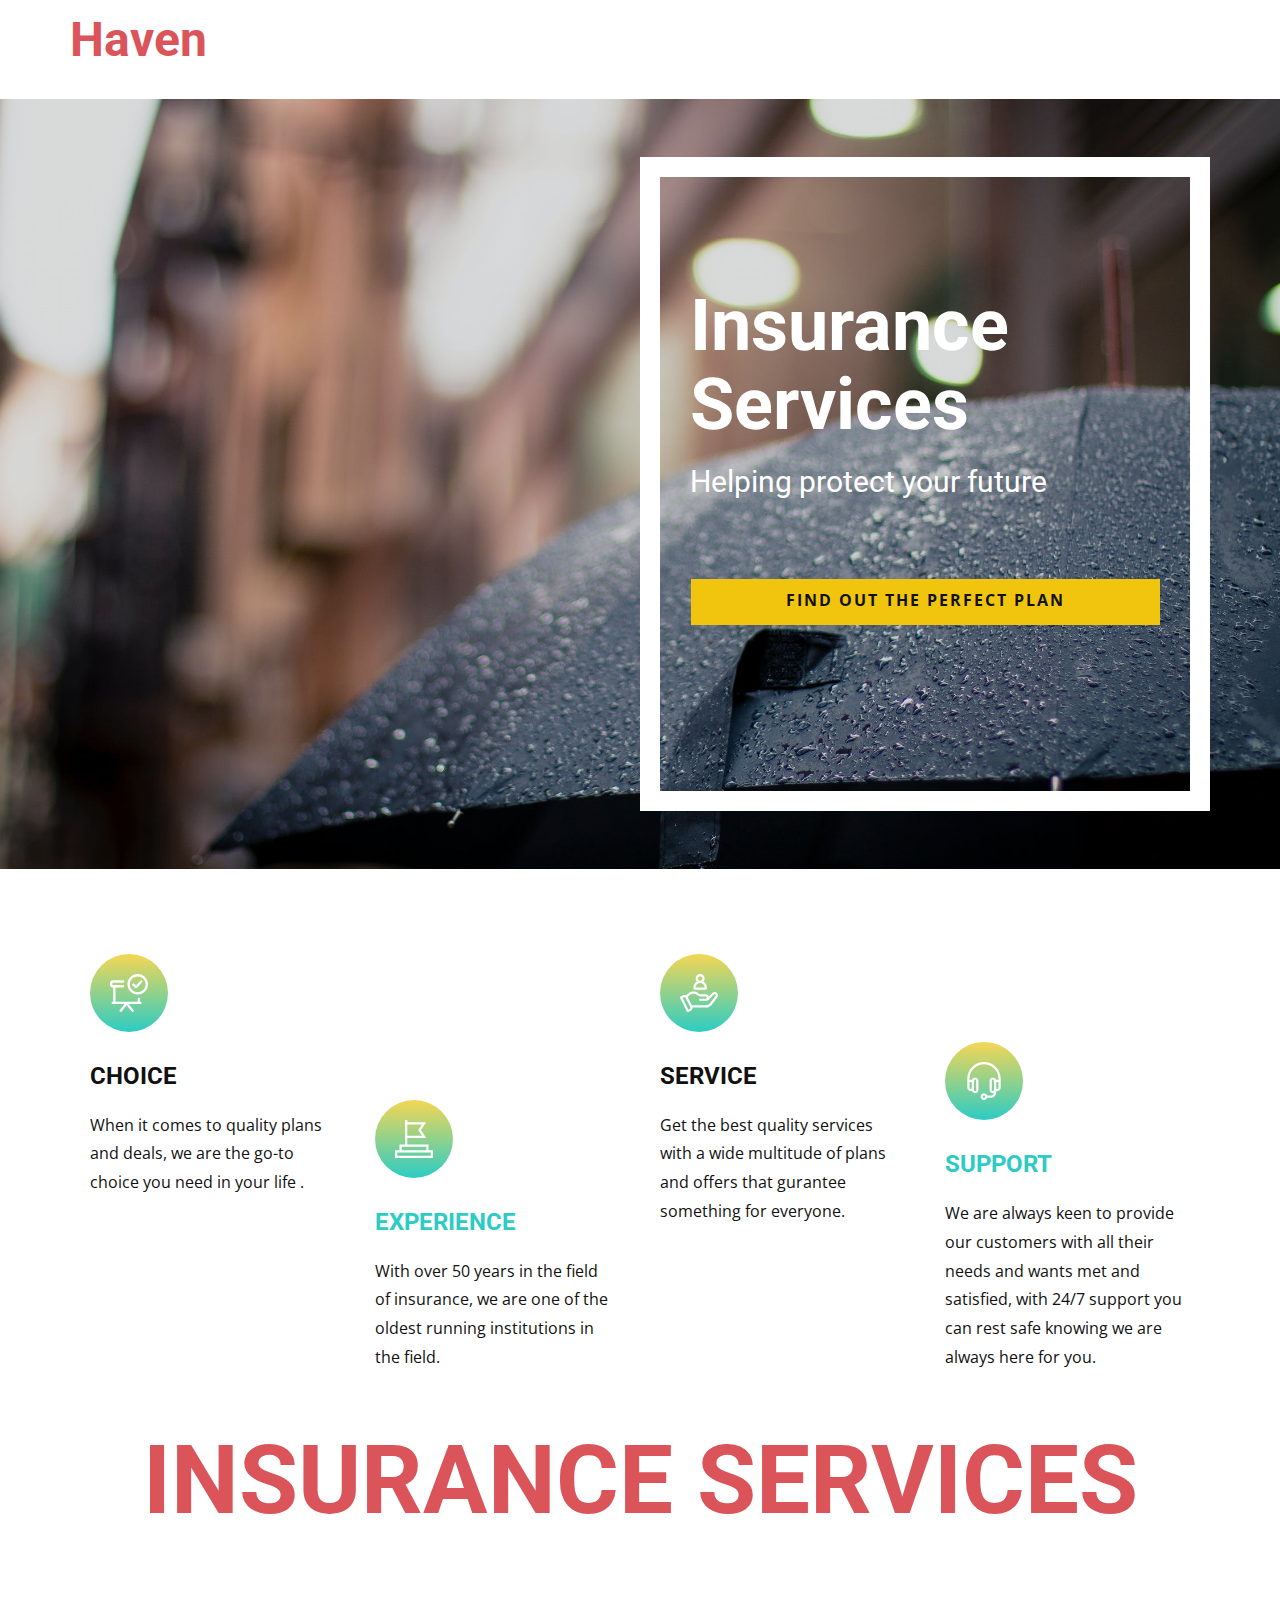
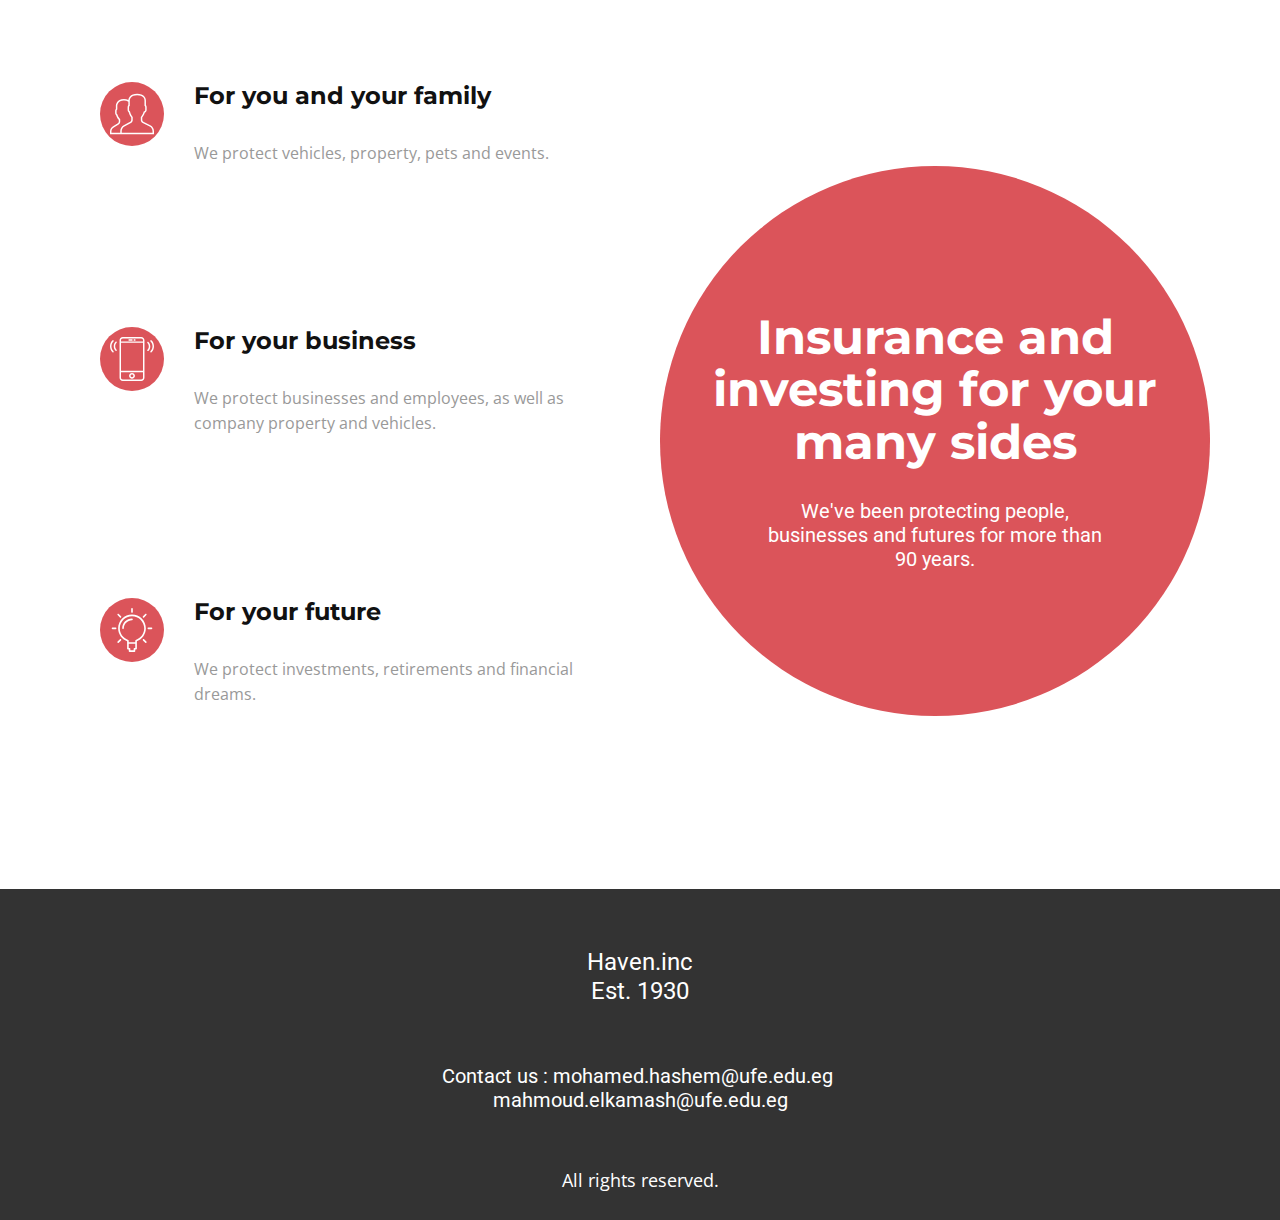
==== commit 49f82f31: "Update Home.html" ====
--- a/Home.html
+++ b/Home.html
@@ -214,16 +214,5 @@
         <h5 class="u-text u-text-2">Contact us : mohamed.hashem@ufe.edu.eg&nbsp; mahmoud.elkamash@ufe.edu.eg</h5>
         <p class="u-small-text u-text u-text-variant u-text-3">All rights reserved.</p>
       </div></footer>
-    <section class="u-backlink u-clearfix u-grey-80">
-      <a class="u-link" href="https://nicepage.com/website-templates" target="_blank">
-        <span>Website Templates</span>
-      </a>
-      <p class="u-text">
-        <span>created with</span>
-      </p>
-      <a class="u-link" href="https://nicepage.com/" target="_blank">
-        <span>Website Builder Software</span>
-      </a>. 
-    </section>
   </body>
-</html>+</html>
--- a/Home.css
+++ b/Home.css
@@ -1,5 +1,3 @@
-
-
 .u-section-1 {
   background-image: linear-gradient(0deg, rgba(0,0,0,0.15), rgba(0,0,0,0.15)), url("pexels-photo.jpeg");
   background-position: 50% 50%;
@@ -390,8 +388,6 @@
 }
 
 .u-section-3 .u-list-1 {
-  min-height: 777px;
-  height: auto;
   width: 570px;
   margin: 60px auto 0 0;
 }
@@ -399,8 +395,8 @@
 .u-section-3 .u-repeater-1 {
   grid-auto-columns: 100%;
   grid-template-columns: 100%;
-  grid-auto-rows: calc(33.33% - 6.66667px);
   grid-gap: 10px 10px;
+  min-height: 777px;
 }
 
 .u-section-3 .u-container-layout-1 {
@@ -495,12 +491,8 @@
   }
 
   .u-section-3 .u-list-1 {
-    min-height: 988px;
+    height: auto;
     width: 470px;
-  }
-
-  .u-section-3 .u-repeater-1 {
-    grid-auto-rows: calc(33.33% - 6.666666666666667px);
   }
 
   .u-section-3 .u-text-1 {
@@ -554,7 +546,6 @@
   }
 
   .u-section-3 .u-list-1 {
-    min-height: 641px;
     margin-left: auto;
   }
 
@@ -568,10 +559,6 @@
 @media (max-width: 767px) {
   .u-section-3 .u-sheet-1 {
     min-height: 1637px;
-  }
-
-  .u-section-3 .u-list-1 {
-    min-height: 976px;
   }
 
   .u-section-3 .u-container-layout-1 {
@@ -607,7 +594,6 @@
   }
 
   .u-section-3 .u-list-1 {
-    min-height: 464px;
     width: 340px;
   }
 
